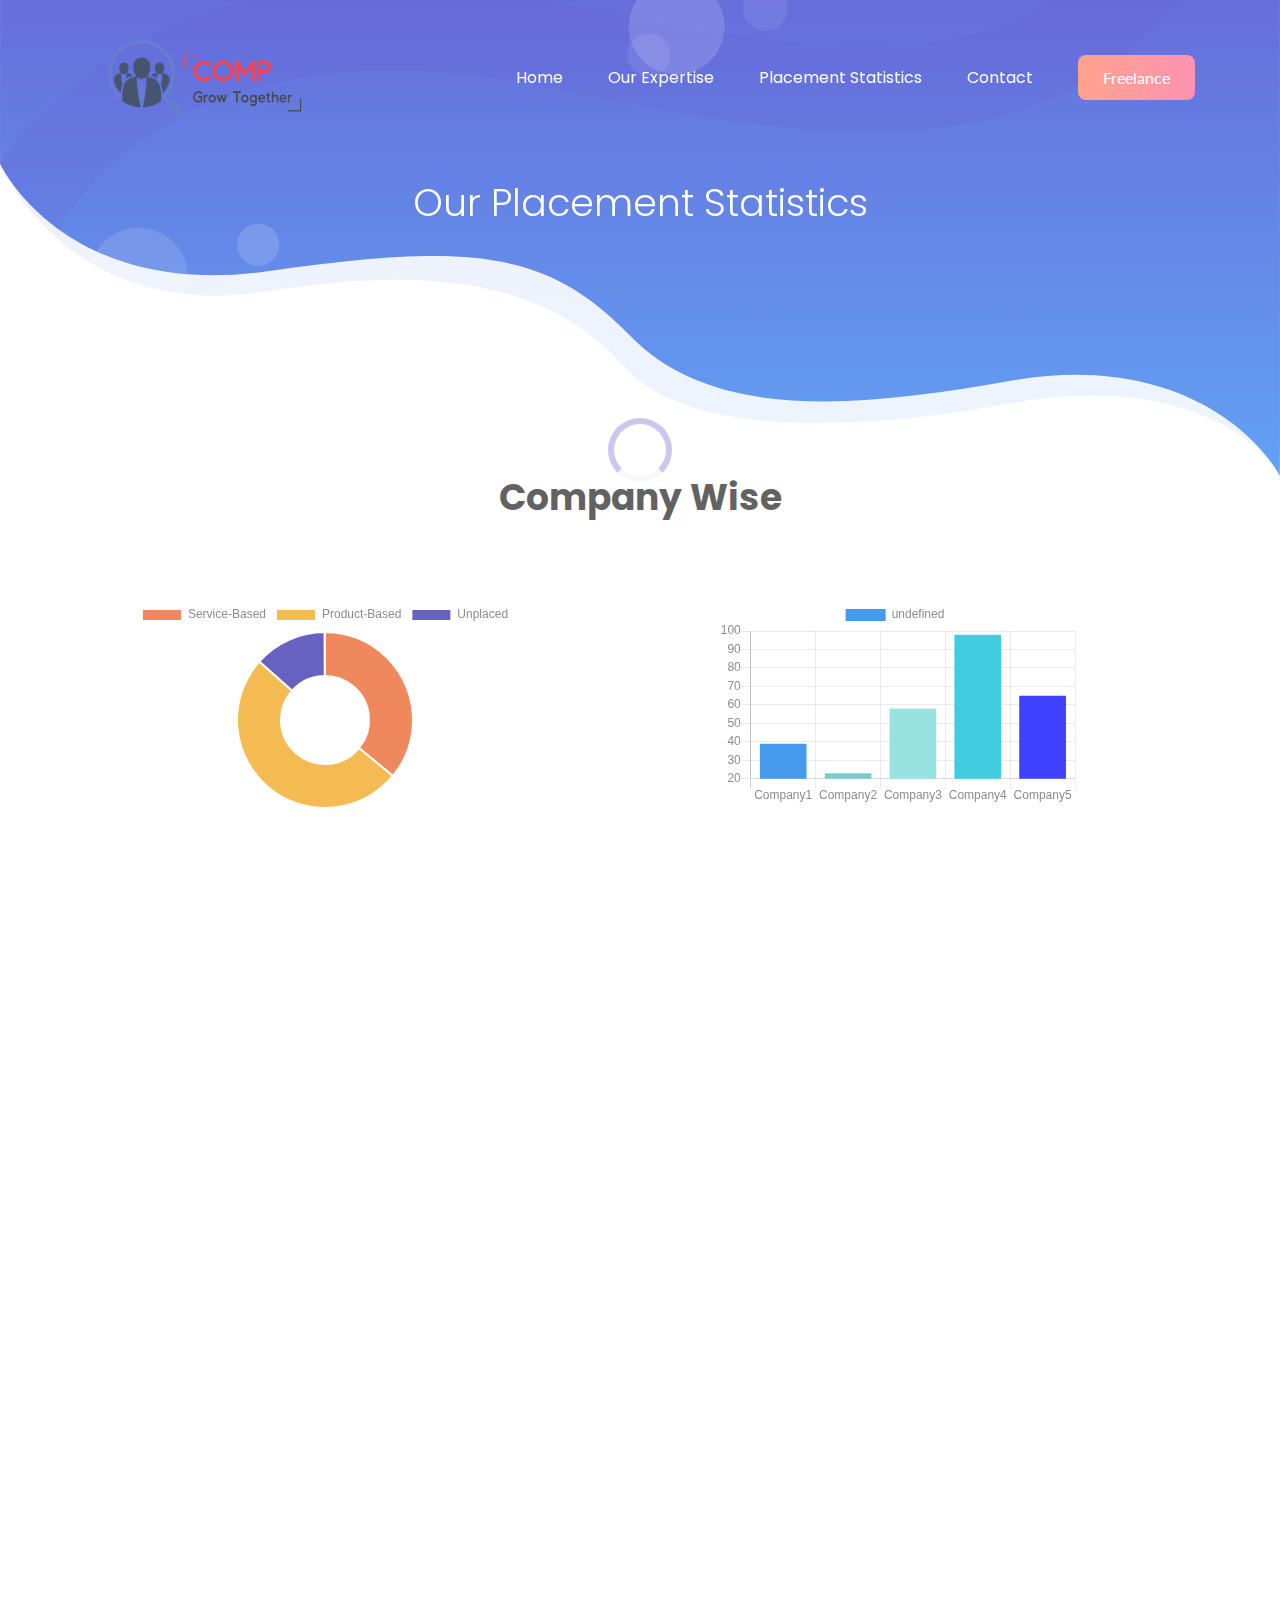
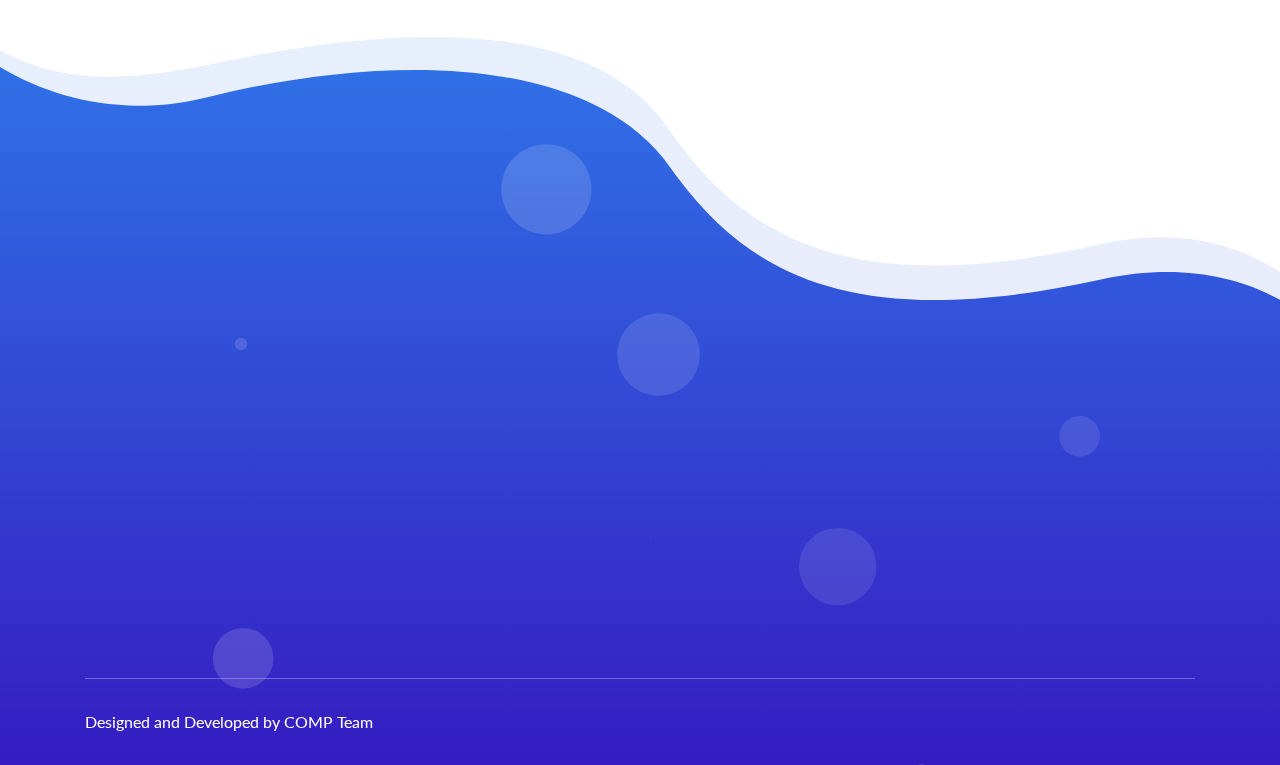
==== placement.html @ 134d097e "Placement Tabs by Deepesh Gupta" ====
<!doctype html>
<html class="no-js" lang="en">

<head>
    <meta charset="utf-8">
    
    <!--====== Title ======-->
    <title>COMP</title>
    
    <meta name="description" content="">
    <meta name="viewport" content="width=device-width, initial-scale=1">

    <!--====== Favicon Icon ======-->
    <link rel="shortcut icon" href="assets/images/favicon.png" type="image/png">
        
    <!--====== Animate CSS ======-->
    <link rel="stylesheet" href="assets/css/animate.css">
        
    <!--====== Magnific Popup CSS ======-->
    <link rel="stylesheet" href="assets/css/magnific-popup.css">
        
    <!--====== Slick CSS ======-->
    <link rel="stylesheet" href="assets/css/slick.css">
        
    <!--====== Line Icons CSS ======-->
    <link rel="stylesheet" href="assets/css/LineIcons.css">
        
    <!--====== Font Awesome CSS ======-->
    <link rel="stylesheet" href="assets/css/font-awesome.min.css">
        
    <!--====== Bootstrap CSS ======-->
    <link rel="stylesheet" href="assets/css/bootstrap.min.css">

    <!--====== Chart CSS ======-->
    <link rel="stylesheet" href="assets/css/chart.min.css">
    
    <!--====== Default CSS ======-->
    <link rel="stylesheet" href="assets/css/default.css">
    
    <!--====== Style CSS ======-->
    <link rel="stylesheet" href="assets/css/style.css">
    
</head>

<body>
    <!--[if IE]>
    <p class="browserupgrade">You are using an <strong>outdated</strong> browser. Please <a href="https://browsehappy.com/">upgrade your browser</a> to improve your experience and security.</p>
  <![endif]-->    
   
   
    <!--====== PRELOADER PART START ======-->

    <div class="preloader">
        <div class="loader">
            <div class="ytp-spinner">
                <div class="ytp-spinner-container">
                    <div class="ytp-spinner-rotator">
                        <div class="ytp-spinner-left">
                            <div class="ytp-spinner-circle"></div>
                        </div>
                        <div class="ytp-spinner-right">
                            <div class="ytp-spinner-circle"></div>
                        </div>
                    </div>
                </div>
            </div>
        </div>
    </div>

    <!--====== PRELOADER PART ENDS ======-->
    
    <!--====== HEADER PART START ======-->
    
    <header class="header-area">
        <div class="navbar-area">
            <div class="container">
                <div class="row">
                    <div class="col-lg-12">
                        <nav class="navbar navbar-expand-lg">
                            <a class="navbar-brand" href="index.html">
                                <img src="assets/images/comp.png" alt="Logo">
                            </a>
                            <button class="navbar-toggler" type="button" data-toggle="collapse" data-target="#navbarSupportedContent" aria-controls="navbarSupportedContent" aria-expanded="false" aria-label="Toggle navigation">
                                <span class="toggler-icon"></span>
                                <span class="toggler-icon"></span>
                                <span class="toggler-icon"></span>
                            </button>

                            <div class="collapse navbar-collapse sub-menu-bar" id="navbarSupportedContent">
                                <ul id="nav" class="navbar-nav ml-auto">
                                    <li class="nav-item active">
                                        <a  href="#home">Home</a>
                                    </li>
				    <li class="nav-item">
                                        <a href="#expertise">Our Expertise</a>
                                    </li>
                                    <li class="nav-item">
                                        <a  href="#placement">Placement Statistics</a>
                                    </li>
                                    <li class="nav-item">
                                        <a href="#contact">Contact</a>
                                    </li>
                                </ul>
                            </div> <!-- navbar collapse -->
                            
                            <div class="navbar-btn d-none d-sm-inline-block">
                                <a class="main-btn" data-scroll-nav="0" href="#freelancing">Freelance</a>
                            </div>
                        </nav> <!-- navbar -->
                    </div>
                </div> <!-- row -->
            </div> <!-- container -->
        </div> <!-- navbar area -->
        
        <div class="header-hero bg_cover" style="background-image: url(assets/images/banner-bg.svg)">
            <div class="container">
                <div class="row justify-content-center">
                    <div class="col-lg-8">
                        <div class="header-hero-content text-center">
                            <h3 class="header-sub-title wow fadeInUp" data-wow-duration="1.3s" data-wow-delay="0.2s" style="margin-bottom: 250px;">Our Placement Statistics</h3>
                        </div> <!-- header hero content -->
                    </div>
                </div> <!-- row -->
                <!-- <div class="row">
                    <div class="col-lg-12">
                        <div class="header-hero-image text-center wow fadeIn" data-wow-duration="1.3s" data-wow-delay="1.4s">
                            <img src="assets/images/hea1.png" alt="hero">
                        </div>  header hero image 
                    </div>
                </div> row -->
            </div> <!-- container -->
            <div id="particles-1" class="particles"></div>
        </div> <!-- header hero -->
    </header>
    
    <!--====== HEADER PART ENDS ======-->
    
    <div id="donut-bar">
        <h2 style="text-align: center;">Company Wise</h2>
        <div class="container">
            <div class="row" style="margin-bottom: 100px">
                <div class="col-lg-6">
                    <div class="about-content mt-50 wow fadeInLeftBig" data-wow-duration="1s" data-wow-delay="0.5s">
                        <canvas id="doughnut"></canvas>
                    </div>
                </div>
                <div class="col-lg-6">
                    <div class="about-content mt-50 wow fadeInRightBig" data-wow-duration="1s" data-wow-delay="0.5s">
                        <canvas id="bar1"></canvas>
                    </div>
                </div>
            </div>  
            <div class="row" style="margin-bottom: 100px">
                <div class="col-lg-6">
                    <div class="about-content mt-50 wow fadeInLeftBig" data-wow-duration="1s" data-wow-delay="0.5s">
                        <canvas id="line"></canvas>
                    </div>
                </div>
                <div class="col-lg-6">
                    <div class="about-content mt-50 wow fadeInRightBig" data-wow-duration="1s" data-wow-delay="0.5s">
                        <div class="section-title">
                            <div class="line"></div>
			                <h3 class="title">Year Wise</h3>
                        </div> <!-- section title -->
                        <p class="text">Lorem ipsum dolor sit amet, consetetur sadipscing elitr, seiam nonumy eirmod tempor invidunt ut labore et dolore magna aliquyam erat, sed diam voluptua. At vero eos et accusam et justo duo dolores et ea rebum. Stet clita kasd gubergren, no sea takimata sanctus est Lorem ipsum dolor sit amet. Lorem ipsum dolor sit amet, consetetur sadipscing.</p>
                    </div> <!-- about content -->
                </div>
            </div> 
            <div class="row" style="margin-bottom: 100px">
                <div class="col-lg-6">
                    <div class="about-content mt-50 wow fadeInLeftBig" data-wow-duration="1s" data-wow-delay="0.5s">
                        <div class="section-title">
                            <div class="line"></div>
			                <h3 class="title">Profile Wise</h3>
                        </div> <!-- section title -->
                        <p class="text">Lorem ipsum dolor sit amet, consetetur sadipscing elitr, seiam nonumy eirmod tempor invidunt ut labore et dolore magna aliquyam erat, sed diam voluptua. At vero eos et accusam et justo duo dolores et ea rebum. Stet clita kasd gubergren, no sea takimata sanctus est Lorem ipsum dolor sit amet. Lorem ipsum dolor sit amet, consetetur sadipscing.</p>
                    </div> <!-- about content -->
                </div>
                <div class="col-lg-6">
                    <div class="about-content mt-50 wow fadeInRightBig" data-wow-duration="1s" data-wow-delay="0.5s">
                        <canvas id="bar2"></canvas>
                    </div>
                </div>
            </div>        
        </div>
    </div>
    
    <!--====== FOOTER PART START ======-->
    
    <footer id="footer" class="footer-area pt-120">
        <div class="container">
            <div class="footer-widget pb-100">   
                <div class="row">
                    <div class="col-lg-4 col-md-6 col-sm-8">
                        <div class="footer-about mt-50 wow fadeIn" data-wow-duration="1s" data-wow-delay="0.2s">
                            <a class="logo" href="#">
                                <img src="assets/images/comp.png" alt="logo">
                            </a>
                            <p class="text">Lorem ipsum dolor sit amet consetetur sadipscing elitr, sederfs diam nonumy eirmod tempor invidunt ut labore et dolore magna aliquyam.</p>
                            <ul class="social">
                                <li><a href="#"><i class="lni-facebook-filled"></i></a></li>
                                <li><a href="#"><i class="lni-twitter-filled"></i></a></li>
                                <li><a href="#"><i class="lni-instagram-filled"></i></a></li>
                                <li><a href="#"><i class="lni-linkedin-original"></i></a></li>
                            </ul>
                        </div> <!-- footer about -->
                    </div>
                    <div class="col-lg-5 col-md-7 col-sm-7">
                        <div class="footer-link d-flex mt-50 justify-content-md-between">
                            <div class="link-wrapper wow fadeIn" data-wow-duration="1s" data-wow-delay="0.4s">
                                <div class="footer-title">
                                    <h4 class="title">Quick Link</h4>
                                </div>
                                <ul class="link">
                                    <li><a href="#">Privacy Policy</a></li>
                                    <li><a href="#">Terms of Service</a></li>
                                </ul>
                            </div> <!-- footer wrapper -->
                            <div class="link-wrapper wow fadeIn" data-wow-duration="1s" data-wow-delay="0.6s">
                                <div class="footer-title">
                                    <h4 class="title">Resources</h4>
                                </div>
                                <ul class="link">
                                    <li><a href="#">Home</a></li>
                                    <li><a href="#">Placement Statistics</a></li>
                                    <li><a href="#">Our Expertise</a></li>
                                    <li><a href="#">Freelancing</a></li>
                                    <li><a href="#">Contact</a></li>
                                </ul>
                            </div> <!-- footer wrapper -->
                        </div> <!-- footer link -->
                    </div>
                    <div class="col-lg-3 col-md-5 col-sm-5">
                        <div class="footer-contact mt-50 wow fadeIn" data-wow-duration="1s" data-wow-delay="0.8s">
                            <div class="footer-title">
                                <h4 class="title">Contact Us</h4>
                            </div>
                            <ul class="contact">
                                <li>+91 XXXXXXXXX</li>
                                <li>comp.india01@gmail.com</li>
                                <li>www.compindia.com</li>
                                <li>Delhi <br> India</li>
                            </ul>
                        </div> <!-- footer contact -->
                    </div>
                </div> <!-- row -->
            </div> <!-- footer widget -->
            <div class="footer-copyright">
                <div class="row">
                    <div class="col-lg-12">
                        <div class="copyright d-sm-flex justify-content-between">
                            <div class="copyright-content">
                                <p class="text">Designed and Developed by COMP Team</p>
                            </div> <!-- copyright content -->
                        </div> <!-- copyright -->
                    </div>
                </div> <!-- row -->
            </div> <!-- footer copyright -->
        </div> <!-- container -->
        <div id="particles-2"></div>
    </footer>
    
    <!--====== FOOTER PART ENDS ======-->
    
    <!--====== BACK TOP TOP PART START ======-->

    <a href="#" class="back-to-top"><i class="lni-chevron-up"></i></a>

    <!--====== BACK TOP TOP PART ENDS ======-->   
    
    <!--====== PART START ======-->
    
<!--
    <section class="">
        <div class="container">
            <div class="row">
                <div class="col-lg-"></div>
            </div>
        </div>
    </section>
-->
    
    <!--====== PART ENDS ======-->




    <!--====== Jquery js ======-->
    <script src="assets/js/vendor/jquery-1.12.4.min.js"></script>
    <script src="assets/js/vendor/modernizr-3.7.1.min.js"></script>
    
    <!--====== Bootstrap js ======-->
    <script src="assets/js/popper.min.js"></script>
    <script src="assets/js/bootstrap.min.js"></script>
    
    <!--====== Plugins js ======-->
    <script src="assets/js/plugins.js"></script>
    
    <!--====== Slick js ======-->
    <script src="assets/js/slick.min.js"></script>
    
    <!--====== Ajax Contact js ======-->
    <script src="assets/js/ajax-contact.js"></script>
    
    <!--====== Counter Up js ======-->
    <script src="assets/js/waypoints.min.js"></script>
    <script src="assets/js/jquery.counterup.min.js"></script>
    
    <!--====== Magnific Popup js ======-->
    <script src="assets/js/jquery.magnific-popup.min.js"></script>
    
    <!--====== Scrolling Nav js ======-->
    <script src="assets/js/jquery.easing.min.js"></script>
    <script src="assets/js/scrolling-nav.js"></script>
    
    <!--====== wow js ======-->
    <script src="assets/js/wow.min.js"></script>
    
    <!--====== Particles js ======-->
    <script src="assets/js/particles.min.js"></script>
    
    <!--====== Main js ======-->
    <script src="assets/js/main.js"></script>

    <!--====== Chart js ======-->
    <script src="assets/js/chart.min.js"></script>
    <script src="assets/js/chart-work.js"></script>
    
</body>

</html>
---- assets/css/chart.min.css ----
@keyframes chartjs-render-animation{from{opacity:.99}to{opacity:1}}.chartjs-render-monitor{animation:chartjs-render-animation 1ms}.chartjs-size-monitor,.chartjs-size-monitor-expand,.chartjs-size-monitor-shrink{position:absolute;direction:ltr;left:0;top:0;right:0;bottom:0;overflow:hidden;pointer-events:none;visibility:hidden;z-index:-1}.chartjs-size-monitor-expand>div{position:absolute;width:1000000px;height:1000000px;left:0;top:0}.chartjs-size-monitor-shrink>div{position:absolute;width:200%;height:200%;left:0;top:0}
---- assets/css/default.css ----
/* Deafult Margin & Padding */
/*-- Margin Top --*/
.mt-5 {
	margin-top: 5px;
}
.mt-10 {
	margin-top: 10px;
}
.mt-15 {
	margin-top: 15px;
}
.mt-20 {
	margin-top: 20px;
}
.mt-25 {
	margin-top: 25px;
}
.mt-30 {
	margin-top: 30px;
}
.mt-35 {
	margin-top: 35px;
}
.mt-40 {
	margin-top: 40px;
}
.mt-45 {
	margin-top: 45px;
}
.mt-50 {
	margin-top: 50px;
}
.mt-55 {
	margin-top: 55px;
}
.mt-60 {
	margin-top: 60px;
}
.mt-65 {
	margin-top: 65px;
}
.mt-70 {
	margin-top: 70px;
}
.mt-75 {
	margin-top: 75px;
}
.mt-80 {
	margin-top: 80px;
}
.mt-85 {
	margin-top: 85px;
}
.mt-90 {
	margin-top: 90px;
}
.mt-95 {
	margin-top: 95px;
}
.mt-100 {
	margin-top: 100px;
}
.mt-105 {
	margin-top: 105px;
}
.mt-110 {
	margin-top: 110px;
}
.mt-115 {
	margin-top: 115px;
}
.mt-120 {
	margin-top: 120px;
}
.mt-125 {
	margin-top: 125px;
}
.mt-130 {
	margin-top: 130px;
}
.mt-135 {
	margin-top: 135px;
}
.mt-140 {
	margin-top: 140px;
}
.mt-145 {
	margin-top: 145px;
}
.mt-150 {
	margin-top: 150px;
}
.mt-155 {
	margin-top: 155px;
}
.mt-160 {
	margin-top: 160px;
}
.mt-165 {
	margin-top: 165px;
}
.mt-170 {
	margin-top: 170px;
}
.mt-175 {
	margin-top: 175px;
}
.mt-180 {
	margin-top: 180px;
}
.mt-185 {
	margin-top: 185px;
}
.mt-190 {
	margin-top: 190px;
}
.mt-195 {
	margin-top: 195px;
}
.mt-200 {
	margin-top: 200px;
}
/*-- Margin Bottom --*/

.mb-5 {
	margin-bottom: 5px;
}
.mb-10 {
	margin-bottom: 10px;
}
.mb-15 {
	margin-bottom: 15px;
}
.mb-20 {
	margin-bottom: 20px;
}
.mb-25 {
	margin-bottom: 25px;
}
.mb-30 {
	margin-bottom: 30px;
}
.mb-35 {
	margin-bottom: 35px;
}
.mb-40 {
	margin-bottom: 40px;
}
.mb-45 {
	margin-bottom: 45px;
}
.mb-50 {
	margin-bottom: 50px;
}
.mb-55 {
	margin-bottom: 55px;
}
.mb-60 {
	margin-bottom: 60px;
}
.mb-65 {
	margin-bottom: 65px;
}
.mb-70 {
	margin-bottom: 70px;
}
.mb-75 {
	margin-bottom: 75px;
}
.mb-80 {
	margin-bottom: 80px;
}
.mb-85 {
	margin-bottom: 85px;
}
.mb-90 {
	margin-bottom: 90px;
}
.mb-95 {
	margin-bottom: 95px;
}
.mb-100 {
	margin-bottom: 100px;
}
.mb-105 {
	margin-bottom: 105px;
}
.mb-110 {
	margin-bottom: 110px;
}
.mb-115 {
	margin-bottom: 115px;
}
.mb-120 {
	margin-bottom: 120px;
}
.mb-125 {
	margin-bottom: 125px;
}
.mb-130 {
	margin-bottom: 130px;
}
.mb-135 {
	margin-bottom: 135px;
}
.mb-140 {
	margin-bottom: 140px;
}
.mb-145 {
	margin-bottom: 145px;
}
.mb-150 {
	margin-bottom: 150px;
}
.mb-155 {
	margin-bottom: 155px;
}
.mb-160 {
	margin-bottom: 160px;
}
.mb-165 {
	margin-bottom: 165px;
}
.mb-170 {
	margin-bottom: 170px;
}
.mb-175 {
	margin-bottom: 175px;
}
.mb-180 {
	margin-bottom: 180px;
}
.mb-185 {
	margin-bottom: 185px;
}
.mb-190 {
	margin-bottom: 190px;
}
.mb-195 {
	margin-bottom: 195px;
}
.mb-200 {
	margin-bottom: 200px;
}
/*-- margin left --*/
.ml-5 {
	margin-left: 5px;
}
.ml-10 {
	margin-left: 10px;
}
.ml-15 {
	margin-left: 15px;
}
.ml-20 {
	margin-left: 20px;
}
.ml-25 {
	margin-left: 25px;
}
.ml-30 {
	margin-left: 30px;
}
.ml-35 {
	margin-left: 35px;
}
.ml-40 {
	margin-left: 40px;
}
.ml-45 {
	margin-left: 45px;
}
.ml-50 {
	margin-left: 50px;
}
.ml-55 {
	margin-left: 55px;
}
.ml-60 {
	margin-left: 60px;
}
.ml-65 {
	margin-left: 65px;
}
.ml-70 {
	margin-left: 70px;
}
.ml-75 {
	margin-left: 75px;
}
.ml-80 {
	margin-left: 80px;
}
.ml-85 {
	margin-left: 85px;
}
.ml-90 {
	margin-left: 90px;
}
.ml-95 {
	margin-left: 95px;
}
.ml-100 {
	margin-left: 100px;
}
.ml-105 {
	margin-left: 105px;
}
.ml-110 {
	margin-left: 110px;
}
.ml-115 {
	margin-left: 115px;
}
.ml-120 {
	margin-left: 120px;
}
.ml-125 {
	margin-left: 125px;
}
.ml-130 {
	margin-left: 130px;
}
.ml-135 {
	margin-left: 135px;
}
.ml-140 {
	margin-left: 140px;
}
.ml-145 {
	margin-left: 145px;
}
.ml-150 {
	margin-left: 150px;
}
.ml-155 {
	margin-left: 155px;
}
.ml-160 {
	margin-left: 160px;
}
.ml-165 {
	margin-left: 165px;
}
.ml-170 {
	margin-left: 170px;
}
.ml-175 {
	margin-left: 175px;
}
.ml-180 {
	margin-left: 180px;
}
.ml-185 {
	margin-left: 185px;
}
.ml-190 {
	margin-left: 190px;
}
.ml-195 {
	margin-left: 195px;
}
.ml-200 {
	margin-left: 200px;
}
/*-- margin right --*/
.mr-5 {
	margin-right: 5px;
}
.mr-10 {
	margin-right: 10px;
}
.mr-15 {
	margin-right: 15px;
}
.mr-20 {
	margin-right: 20px;
}
.mr-25 {
	margin-right: 25px;
}
.mr-30 {
	margin-right: 30px;
}
.mr-35 {
	margin-right: 35px;
}
.mr-40 {
	margin-right: 40px;
}
.mr-45 {
	margin-right: 45px;
}
.mr-50 {
	margin-right: 50px;
}
.mr-55 {
	margin-right: 55px;
}
.mr-60 {
	margin-right: 60px;
}
.mr-65 {
	margin-right: 65px;
}
.mr-70 {
	margin-right: 70px;
}
.mr-75 {
	margin-right: 75px;
}
.mr-80 {
	margin-right: 80px;
}
.mr-85 {
	margin-right: 85px;
}
.mr-90 {
	margin-right: 90px;
}
.mr-95 {
	margin-right: 95px;
}
.mr-100 {
	margin-right: 100px;
}
.mr-105 {
	margin-right: 105px;
}
.mr-110 {
	margin-right: 110px;
}
.mr-115 {
	margin-right: 115px;
}
.mr-120 {
	margin-right: 120px;
}
.mr-125 {
	margin-right: 125px;
}
.mr-130 {
	margin-right: 130px;
}
.mr-135 {
	margin-right: 135px;
}
.mr-140 {
	margin-right: 140px;
}
.mr-145 {
	margin-right: 145px;
}
.mr-150 {
	margin-right: 150px;
}
.mr-155 {
	margin-right: 155px;
}
.mr-160 {
	margin-right: 160px;
}
.mr-165 {
	margin-right: 165px;
}
.mr-170 {
	margin-right: 170px;
}
.mr-175 {
	margin-right: 175px;
}
.mr-180 {
	margin-right: 180px;
}
.mr-185 {
	margin-right: 185px;
}
.mr-190 {
	margin-right: 190px;
}
.mr-195 {
	margin-right: 195px;
}
.mr-200 {
	margin-right: 200px;
}


/*-- Padding Top --*/

.pt-5 {
	padding-top: 5px;
}
.pt-10 {
	padding-top: 10px;
}
.pt-15 {
	padding-top: 15px;
}
.pt-20 {
	padding-top: 20px;
}
.pt-25 {
	padding-top: 25px;
}
.pt-30 {
	padding-top: 30px;
}
.pt-35 {
	padding-top: 35px;
}
.pt-40 {
	padding-top: 40px;
}
.pt-45 {
	padding-top: 45px;
}
.pt-50 {
	padding-top: 50px;
}
.pt-55 {
	padding-top: 55px;
}
.pt-60 {
	padding-top: 60px;
}
.pt-65 {
	padding-top: 65px;
}
.pt-70 {
	padding-top: 70px;
}
.pt-75 {
	padding-top: 75px;
}
.pt-80 {
	padding-top: 80px;
}
.pt-85 {
	padding-top: 85px;
}
.pt-90 {
	padding-top: 90px;
}
.pt-95 {
	padding-top: 95px;
}
.pt-100 {
	padding-top: 100px;
}
.pt-105 {
	padding-top: 105px;
}
.pt-110 {
	padding-top: 110px;
}
.pt-115 {
	padding-top: 115px;
}
.pt-120 {
	padding-top: 120px;
}
.pt-125 {
	padding-top: 125px;
}
.pt-130 {
	padding-top: 130px;
}
.pt-135 {
	padding-top: 135px;
}
.pt-140 {
	padding-top: 140px;
}
.pt-145 {
	padding-top: 145px;
}
.pt-150 {
	padding-top: 150px;
}
.pt-155 {
	padding-top: 155px;
}
.pt-160 {
	padding-top: 160px;
}
.pt-165 {
	padding-top: 165px;
}
.pt-170 {
	padding-top: 170px;
}
.pt-175 {
	padding-top: 175px;
}
.pt-180 {
	padding-top: 180px;
}
.pt-185 {
	padding-top: 185px;
}
.pt-190 {
	padding-top: 190px;
}
.pt-195 {
	padding-top: 195px;
}
.pt-200 {
	padding-top: 200px;
}
/*-- Padding Bottom --*/

.pb-5 {
	padding-bottom: 5px;
}
.pb-10 {
	padding-bottom: 10px;
}
.pb-15 {
	padding-bottom: 15px;
}
.pb-20 {
	padding-bottom: 20px;
}
.pb-25 {
	padding-bottom: 25px;
}
.pb-30 {
	padding-bottom: 30px;
}
.pb-35 {
	padding-bottom: 35px;
}
.pb-40 {
	padding-bottom: 40px;
}
.pb-45 {
	padding-bottom: 45px;
}
.pb-50 {
	padding-bottom: 50px;
}
.pb-55 {
	padding-bottom: 55px;
}
.pb-60 {
	padding-bottom: 60px;
}
.pb-65 {
	padding-bottom: 65px;
}
.pb-70 {
	padding-bottom: 70px;
}
.pb-75 {
	padding-bottom: 75px;
}
.pb-80 {
	padding-bottom: 80px;
}
.pb-85 {
	padding-bottom: 85px;
}
.pb-90 {
	padding-bottom: 90px;
}
.pb-95 {
	padding-bottom: 95px;
}
.pb-100 {
	padding-bottom: 100px;
}
.pb-105 {
	padding-bottom: 105px;
}
.pb-110 {
	padding-bottom: 110px;
}
.pb-115 {
	padding-bottom: 115px;
}
.pb-120 {
	padding-bottom: 120px;
}
.pb-125 {
	padding-bottom: 125px;
}
.pb-130 {
	padding-bottom: 130px;
}
.pb-135 {
	padding-bottom: 135px;
}
.pb-140 {
	padding-bottom: 140px;
}
.pb-145 {
	padding-bottom: 145px;
}
.pb-150 {
	padding-bottom: 150px;
}
.pb-155 {
	padding-bottom: 155px;
}
.pb-160 {
	padding-bottom: 160px;
}
.pb-165 {
	padding-bottom: 165px;
}
.pb-170 {
	padding-bottom: 170px;
}
.pb-175 {
	padding-bottom: 175px;
}
.pb-180 {
	padding-bottom: 180px;
}
.pb-185 {
	padding-bottom: 185px;
}
.pb-190 {
	padding-bottom: 190px;
}
.pb-195 {
	padding-bottom: 195px;
}
.pb-200 {
	padding-bottom: 200px;
}

/*-- Padding left --*/

.pl-0 {
	padding-left: 0px;
}
.pl-5 {
	padding-left: 5px;
}
.pl-10 {
	padding-left: 10px;
}
.pl-15 {
	padding-left: 15px;
}
.pl-20 {
	padding-left: 20px;
}
.pl-25 {
	padding-left: 25px;
}
.pl-30 {
	padding-left: 30px;
}
.pl-35 {
	padding-left: 35px;
}
.pl-40 {
	padding-left: 40px;
}
.pl-45 {
	padding-left: 45px;
}
.pl-50 {
	padding-left: 50px;
}
.pl-55 {
	padding-left: 55px;
}
.pl-60 {
	padding-left: 60px;
}
.pl-65 {
	padding-left: 65px;
}
.pl-70 {
	padding-left: 70px;
}
.pl-75 {
	padding-left: 75px;
}
.pl-80 {
	padding-left: 80px;
}
.pl-85 {
	padding-left: 85px;
}
.pl-90 {
	padding-left: 90px;
}
.pl-100 {
	padding-left: 100px;
}
.pl-105 {
	padding-left: 105px;
}
.pl-110 {
	padding-left: 110px;
}
.pl-115 {
	padding-left: 115px;
}
.pl-120 {
	padding-left: 120px;
}
.pl-125 {
	padding-left: 125px;
}
/*-- Padding right --*/

.pr-0 {
	padding-right: 0px;
}
.pr-5 {
	padding-right: 5px;
}
.pr-10 {
	padding-right: 10px;
}
.pr-15 {
	padding-right: 15px;
}
.pr-20 {
	padding-right: 20px;
}
.pr-25 {
	padding-right: 25px;
}
.pr-30 {
	padding-right: 30px;
}
.pr-35 {
	padding-right: 35px;
}
.pr-40 {
	padding-right: 40px;
}
.pr-45 {
	padding-right: 45px;
}
.pr-50 {
	padding-right: 50px;
}
.pr-55 {
	padding-right: 55px;
}
.pr-60 {
	padding-right: 60px;
}
.pr-65 {
	padding-right: 65px;
}
.pr-70 {
	padding-right: 70px;
}
.pr-75 {
	padding-right: 75px;
}
.pr-80 {
	padding-right: 80px;
}
.pr-85 {
	padding-right: 85px;
}
.pr-90 {
	padding-right: 90px;
}
.pr-95 {
	padding-right: 95px;
}
.pr-100 {
	padding-right: 100px;
}
.pr-105 {
	padding-right: 105px;
}
/* Background Color */

.gray-bg {
	background: #f6f6f6;
}
.white-bg {
	background: #fff;
}
.black-bg {
	background: #222;
}
/* Color */

.white {
	color: #fff;
}
.black {
	color: #222;
}
/* black overlay */

[data-overlay] {
	position: relative;
}
[data-overlay]::before {
	background: #000 none repeat scroll 0 0;
	content: "";
	height: 100%;
	left: 0;
	position: absolute;
	top: 0;
	width: 100%;
	z-index: 1;
}
[data-overlay="3"]::before {
	opacity: 0.3;
}
[data-overlay="4"]::before {
	opacity: 0.4;
}
[data-overlay="5"]::before {
	opacity: 0.5;
}
[data-overlay="6"]::before {
	opacity: 0.6;
}
[data-overlay="7"]::before {
	opacity: 0.7;
}
[data-overlay="8"]::before {
	opacity: 0.8;
}
[data-overlay="9"]::before {
	opacity: 0.9;
}
---- assets/css/style.css ----
/*===========================
     01.COMMON css 
===========================*/
@import url("https://fonts.googleapis.com/css?family=Poppins:400,700|Lato:300,400,700&display=swap");
body {
  font-family: "Lato", sans-serif;
  font-weight: normal;
  font-style: normal;
  color: #658787;
  overflow-x: hidden; }

* {
  margin: 0;
  padding: 0;
  -webkit-box-sizing: border-box;
  -moz-box-sizing: border-box;
  box-sizing: border-box; }

img {
  max-width: 100%; }

a:focus,
input:focus,
textarea:focus,
button:focus {
  text-decoration: none;
  outline: none; }

a:focus,
a:hover {
  text-decoration: none; }

i,
span,
a {
  display: inline-block; }

audio,
canvas,
iframe,
img,
svg,
video {
  vertical-align: middle; }

h1,
h2,
h3,
h4,
h5,
h6 {
  font-family: "Poppins", sans-serif;
  font-weight: 700;
  color: #2E2E2E;
  margin: 0px; }

h1 {
  font-size: 48px; }

h2 {
  font-size: 36px; }

h3 {
  font-size: 28px; }

h4 {
  font-size: 22px; }

h5 {
  font-size: 18px; }

h6 {
  font-size: 16px; }

ul, ol {
  margin: 0px;
  padding: 0px;
  list-style-type: none; }

p {
  font-size: 16px;
  font-weight: 400;
  line-height: 26px;
  color: #6A6972;
  margin: 0px; }

.bg_cover {
  background-position: center center;
  background-size: cover;
  background-repeat: no-repeat;
  width: 100%;
  height: 100%; }

/*===== All Slick Slide Outline Style =====*/
.slick-slide {
  outline: 0; }

/*===== All Button Style =====*/
.main-btn {
  display: inline-block;
  font-weight: 500;
  text-align: center;
  white-space: nowrap;
  vertical-align: middle;
  -webkit-user-select: none;
  -moz-user-select: none;
  -ms-user-select: none;
  user-select: none;
  padding: 0 25px;
  font-size: 16px;
  line-height: 48px;
  border-radius: 8px;
  border: 0;
  color: #fff;
  cursor: pointer;
  z-index: 5;
  -webkit-transition: all 0.4s ease-out 0s;
  -moz-transition: all 0.4s ease-out 0s;
  -ms-transition: all 0.4s ease-out 0s;
  -o-transition: all 0.4s ease-out 0s;
  transition: all 0.4s ease-out 0s;
  background: -webkit-linear-gradient(left, #33c8c1 0%, #119bd2 50%, #33c8c1 100%);
  background: -o-linear-gradient(left, #33c8c1 0%, #119bd2 50%, #33c8c1 100%);
  background: linear-gradient(to right, #33c8c1 0%, #119bd2 50%, #33c8c1 100%);
  background-size: 200%; }
  .main-btn:hover {
    color: #fff;
    background-position: right center; }

/*===== All SECTION TITLE Style =====*/
.section-title .line {
  background: -webkit-linear-gradient(#fe8464 0%, #fe6e9a 100%);
  background: -o-linear-gradient(#fe8464 0%, #fe6e9a 100%);
  background: linear-gradient(#fe8464 0%, #fe6e9a 100%);
  width: 150px;
  height: 5px;
  margin-bottom: 10px !important; }

.section-title .title {
  font-size: 38px;
  font-weight: 700;
  line-height: 42px; }
  @media (max-width: 767px) {
    .section-title .title {
      font-size: 20px; } }
  @media only screen and (min-width: 576px) and (max-width: 767px) {
    .section-title .title {
      font-size: 30px; } }
  .section-title .title span {
    font-weight: 400;
    display: contents; }

/*===== All Section Title Style =====*/
.section-title .sub-title {
  font-size: 18px;
  font-weight: 400;
  color: #361CC1;
  text-transform: uppercase; }
  @media (max-width: 767px) {
    .section-title .sub-title {
      font-size: 16px; } }

.section-title .title {
  font-size: 32px;
  padding-top: 10px; }
  @media only screen and (min-width: 992px) and (max-width: 1199px) {
    .section-title .title {
      font-size: 30px; } }
  @media (max-width: 767px) {
    .section-title .title {
      font-size: 24px; } }
  .section-title .title span {
    font-weight: 400;
    display: contents; }

/*===== All Slick Slide Outline Style =====*/
.slick-slide {
  outline: 0; }

/*===== All Preloader Style =====*/
.preloader {
  /* Body Overlay */
  position: fixed;
  top: 0;
  left: 0;
  display: table;
  height: 100%;
  width: 100%;
  /* Change Background Color */
  background: #fff;
  z-index: 99999; }
  .preloader .loader {
    display: table-cell;
    vertical-align: middle;
    text-align: center; }
    .preloader .loader .ytp-spinner {
      position: absolute;
      left: 50%;
      top: 50%;
      width: 64px;
      margin-left: -32px;
      z-index: 18;
      pointer-events: none; }
      .preloader .loader .ytp-spinner .ytp-spinner-container {
        pointer-events: none;
        position: absolute;
        width: 100%;
        padding-bottom: 100%;
        top: 50%;
        left: 50%;
        margin-top: -50%;
        margin-left: -50%;
        -webkit-animation: ytp-spinner-linspin 1568.23529647ms linear infinite;
        -moz-animation: ytp-spinner-linspin 1568.23529647ms linear infinite;
        -o-animation: ytp-spinner-linspin 1568.23529647ms linear infinite;
        animation: ytp-spinner-linspin 1568.23529647ms linear infinite; }
        .preloader .loader .ytp-spinner .ytp-spinner-container .ytp-spinner-rotator {
          position: absolute;
          width: 100%;
          height: 100%;
          -webkit-animation: ytp-spinner-easespin 5332ms cubic-bezier(0.4, 0, 0.2, 1) infinite both;
          -moz-animation: ytp-spinner-easespin 5332ms cubic-bezier(0.4, 0, 0.2, 1) infinite both;
          -o-animation: ytp-spinner-easespin 5332ms cubic-bezier(0.4, 0, 0.2, 1) infinite both;
          animation: ytp-spinner-easespin 5332ms cubic-bezier(0.4, 0, 0.2, 1) infinite both; }
          .preloader .loader .ytp-spinner .ytp-spinner-container .ytp-spinner-rotator .ytp-spinner-left {
            position: absolute;
            top: 0;
            left: 0;
            bottom: 0;
            overflow: hidden;
            right: 50%; }
          .preloader .loader .ytp-spinner .ytp-spinner-container .ytp-spinner-rotator .ytp-spinner-right {
            position: absolute;
            top: 0;
            right: 0;
            bottom: 0;
            overflow: hidden;
            left: 50%; }
    .preloader .loader .ytp-spinner-circle {
      box-sizing: border-box;
      position: absolute;
      width: 200%;
      height: 100%;
      border-style: solid;
      /* Spinner Color */
      border-color: #361CC1 #361CC1 #E1E1E1;
      border-radius: 50%;
      border-width: 6px; }
    .preloader .loader .ytp-spinner-left .ytp-spinner-circle {
      left: 0;
      right: -100%;
      border-right-color: #E1E1E1;
      -webkit-animation: ytp-spinner-left-spin 1333ms cubic-bezier(0.4, 0, 0.2, 1) infinite both;
      -moz-animation: ytp-spinner-left-spin 1333ms cubic-bezier(0.4, 0, 0.2, 1) infinite both;
      -o-animation: ytp-spinner-left-spin 1333ms cubic-bezier(0.4, 0, 0.2, 1) infinite both;
      animation: ytp-spinner-left-spin 1333ms cubic-bezier(0.4, 0, 0.2, 1) infinite both; }
    .preloader .loader .ytp-spinner-right .ytp-spinner-circle {
      left: -100%;
      right: 0;
      border-left-color: #E1E1E1;
      -webkit-animation: ytp-right-spin 1333ms cubic-bezier(0.4, 0, 0.2, 1) infinite both;
      -moz-animation: ytp-right-spin 1333ms cubic-bezier(0.4, 0, 0.2, 1) infinite both;
      -o-animation: ytp-right-spin 1333ms cubic-bezier(0.4, 0, 0.2, 1) infinite both;
      animation: ytp-right-spin 1333ms cubic-bezier(0.4, 0, 0.2, 1) infinite both; }

/* Preloader Animations */
@-webkit-keyframes ytp-spinner-linspin {
  to {
    -webkit-transform: rotate(360deg);
    -moz-transform: rotate(360deg);
    -ms-transform: rotate(360deg);
    -o-transform: rotate(360deg);
    transform: rotate(360deg); } }

@keyframes ytp-spinner-linspin {
  to {
    -webkit-transform: rotate(360deg);
    -moz-transform: rotate(360deg);
    -ms-transform: rotate(360deg);
    -o-transform: rotate(360deg);
    transform: rotate(360deg); } }

@-webkit-keyframes ytp-spinner-easespin {
  12.5% {
    -webkit-transform: rotate(135deg);
    -moz-transform: rotate(135deg);
    -ms-transform: rotate(135deg);
    -o-transform: rotate(135deg);
    transform: rotate(135deg); }
  25% {
    -webkit-transform: rotate(270deg);
    -moz-transform: rotate(270deg);
    -ms-transform: rotate(270deg);
    -o-transform: rotate(270deg);
    transform: rotate(270deg); }
  37.5% {
    -webkit-transform: rotate(405deg);
    -moz-transform: rotate(405deg);
    -ms-transform: rotate(405deg);
    -o-transform: rotate(405deg);
    transform: rotate(405deg); }
  50% {
    -webkit-transform: rotate(540deg);
    -moz-transform: rotate(540deg);
    -ms-transform: rotate(540deg);
    -o-transform: rotate(540deg);
    transform: rotate(540deg); }
  62.5% {
    -webkit-transform: rotate(675deg);
    -moz-transform: rotate(675deg);
    -ms-transform: rotate(675deg);
    -o-transform: rotate(675deg);
    transform: rotate(675deg); }
  75% {
    -webkit-transform: rotate(810deg);
    -moz-transform: rotate(810deg);
    -ms-transform: rotate(810deg);
    -o-transform: rotate(810deg);
    transform: rotate(810deg); }
  87.5% {
    -webkit-transform: rotate(945deg);
    -moz-transform: rotate(945deg);
    -ms-transform: rotate(945deg);
    -o-transform: rotate(945deg);
    transform: rotate(945deg); }
  to {
    -webkit-transform: rotate(1080deg);
    -moz-transform: rotate(1080deg);
    -ms-transform: rotate(1080deg);
    -o-transform: rotate(1080deg);
    transform: rotate(1080deg); } }

@keyframes ytp-spinner-easespin {
  12.5% {
    -webkit-transform: rotate(135deg);
    -moz-transform: rotate(135deg);
    -ms-transform: rotate(135deg);
    -o-transform: rotate(135deg);
    transform: rotate(135deg); }
  25% {
    -webkit-transform: rotate(270deg);
    -moz-transform: rotate(270deg);
    -ms-transform: rotate(270deg);
    -o-transform: rotate(270deg);
    transform: rotate(270deg); }
  37.5% {
    -webkit-transform: rotate(405deg);
    -moz-transform: rotate(405deg);
    -ms-transform: rotate(405deg);
    -o-transform: rotate(405deg);
    transform: rotate(405deg); }
  50% {
    -webkit-transform: rotate(540deg);
    -moz-transform: rotate(540deg);
    -ms-transform: rotate(540deg);
    -o-transform: rotate(540deg);
    transform: rotate(540deg); }
  62.5% {
    -webkit-transform: rotate(675deg);
    -moz-transform: rotate(675deg);
    -ms-transform: rotate(675deg);
    -o-transform: rotate(675deg);
    transform: rotate(675deg); }
  75% {
    -webkit-transform: rotate(810deg);
    -moz-transform: rotate(810deg);
    -ms-transform: rotate(810deg);
    -o-transform: rotate(810deg);
    transform: rotate(810deg); }
  87.5% {
    -webkit-transform: rotate(945deg);
    -moz-transform: rotate(945deg);
    -ms-transform: rotate(945deg);
    -o-transform: rotate(945deg);
    transform: rotate(945deg); }
  to {
    -webkit-transform: rotate(1080deg);
    -moz-transform: rotate(1080deg);
    -ms-transform: rotate(1080deg);
    -o-transform: rotate(1080deg);
    transform: rotate(1080deg); } }

@-webkit-keyframes ytp-spinner-left-spin {
  0% {
    -webkit-transform: rotate(130deg);
    -moz-transform: rotate(130deg);
    -ms-transform: rotate(130deg);
    -o-transform: rotate(130deg);
    transform: rotate(130deg); }
  50% {
    -webkit-transform: rotate(-5deg);
    -moz-transform: rotate(-5deg);
    -ms-transform: rotate(-5deg);
    -o-transform: rotate(-5deg);
    transform: rotate(-5deg); }
  to {
    -webkit-transform: rotate(130deg);
    -moz-transform: rotate(130deg);
    -ms-transform: rotate(130deg);
    -o-transform: rotate(130deg);
    transform: rotate(130deg); } }

@keyframes ytp-spinner-left-spin {
  0% {
    -webkit-transform: rotate(130deg);
    -moz-transform: rotate(130deg);
    -ms-transform: rotate(130deg);
    -o-transform: rotate(130deg);
    transform: rotate(130deg); }
  50% {
    -webkit-transform: rotate(-5deg);
    -moz-transform: rotate(-5deg);
    -ms-transform: rotate(-5deg);
    -o-transform: rotate(-5deg);
    transform: rotate(-5deg); }
  to {
    -webkit-transform: rotate(130deg);
    -moz-transform: rotate(130deg);
    -ms-transform: rotate(130deg);
    -o-transform: rotate(130deg);
    transform: rotate(130deg); } }

@-webkit-keyframes ytp-right-spin {
  0% {
    -webkit-transform: rotate(-130deg);
    -moz-transform: rotate(-130deg);
    -ms-transform: rotate(-130deg);
    -o-transform: rotate(-130deg);
    transform: rotate(-130deg); }
  50% {
    -webkit-transform: rotate(5deg);
    -moz-transform: rotate(5deg);
    -ms-transform: rotate(5deg);
    -o-transform: rotate(5deg);
    transform: rotate(5deg); }
  to {
    -webkit-transform: rotate(-130deg);
    -moz-transform: rotate(-130deg);
    -ms-transform: rotate(-130deg);
    -o-transform: rotate(-130deg);
    transform: rotate(-130deg); } }

@keyframes ytp-right-spin {
  0% {
    -webkit-transform: rotate(-130deg);
    -moz-transform: rotate(-130deg);
    -ms-transform: rotate(-130deg);
    -o-transform: rotate(-130deg);
    transform: rotate(-130deg); }
  50% {
    -webkit-transform: rotate(5deg);
    -moz-transform: rotate(5deg);
    -ms-transform: rotate(5deg);
    -o-transform: rotate(5deg);
    transform: rotate(5deg); }
  to {
    -webkit-transform: rotate(-130deg);
    -moz-transform: rotate(-130deg);
    -ms-transform: rotate(-130deg);
    -o-transform: rotate(-130deg);
    transform: rotate(-130deg); } }

/*===========================
      02.HEADER css 
===========================*/
/*===== NAVBAR =====*/
.navbar-area {
  position: absolute;
  top: 0;
  left: 0;
  width: 100%;
  z-index: 99;
  -webkit-transition: all 0.3s ease-out 0s;
  -moz-transition: all 0.3s ease-out 0s;
  -ms-transition: all 0.3s ease-out 0s;
  -o-transition: all 0.3s ease-out 0s;
  transition: all 0.3s ease-out 0s; }

.sticky {
  position: fixed;
  z-index: 99;
  background-color: #fff;
  -webkit-box-shadow: 0px 20px 50px 0px rgba(0, 0, 0, 0.05);
  -moz-box-shadow: 0px 20px 50px 0px rgba(0, 0, 0, 0.05);
  box-shadow: 0px 20px 50px 0px rgba(0, 0, 0, 0.05);
  -webkit-transition: all 0.3s ease-out 0s;
  -moz-transition: all 0.3s ease-out 0s;
  -ms-transition: all 0.3s ease-out 0s;
  -o-transition: all 0.3s ease-out 0s;
  transition: all 0.3s ease-out 0s; }
  .sticky .navbar {
    padding: 10px 0; }

.navbar {
  padding: 25px 0;
  border-radius: 5px;
  position: relative;
  -webkit-transition: all 0.3s ease-out 0s;
  -moz-transition: all 0.3s ease-out 0s;
  -ms-transition: all 0.3s ease-out 0s;
  -o-transition: all 0.3s ease-out 0s;
  transition: all 0.3s ease-out 0s; }

.navbar-brand {
  padding: 0; }

.navbar-toggler {
  padding: 0; }
  .navbar-toggler .toggler-icon {
    width: 30px;
    height: 2px;
    background-color: #fff;
    display: block;
    margin: 5px 0;
    position: relative;
    -webkit-transition: all 0.3s ease-out 0s;
    -moz-transition: all 0.3s ease-out 0s;
    -ms-transition: all 0.3s ease-out 0s;
    -o-transition: all 0.3s ease-out 0s;
    transition: all 0.3s ease-out 0s; }
  .navbar-toggler.active .toggler-icon:nth-of-type(1) {
    -webkit-transform: rotate(45deg);
    -moz-transform: rotate(45deg);
    -ms-transform: rotate(45deg);
    -o-transform: rotate(45deg);
    transform: rotate(45deg);
    top: 7px; }
  .navbar-toggler.active .toggler-icon:nth-of-type(2) {
    opacity: 0; }
  .navbar-toggler.active .toggler-icon:nth-of-type(3) {
    -webkit-transform: rotate(135deg);
    -moz-transform: rotate(135deg);
    -ms-transform: rotate(135deg);
    -o-transform: rotate(135deg);
    transform: rotate(135deg);
    top: -7px; }

@media only screen and (min-width: 768px) and (max-width: 991px) {
  .navbar-collapse {
    position: absolute;
    top: 100%;
    left: 0;
    width: 100%;
    background-color: #fff;
    z-index: 9;
    -webkit-box-shadow: 0px 15px 20px 0px rgba(0, 0, 0, 0.1);
    -moz-box-shadow: 0px 15px 20px 0px rgba(0, 0, 0, 0.1);
    box-shadow: 0px 15px 20px 0px rgba(0, 0, 0, 0.1);
    padding: 5px 12px; } }

@media (max-width: 767px) {
  .navbar-collapse {
    position: absolute;
    top: 100%;
    left: 0;
    width: 100%;
    background-color: #fff;
    z-index: 9;
    -webkit-box-shadow: 0px 15px 20px 0px rgba(0, 0, 0, 0.1);
    -moz-box-shadow: 0px 15px 20px 0px rgba(0, 0, 0, 0.1);
    box-shadow: 0px 15px 20px 0px rgba(0, 0, 0, 0.1);
    padding: 5px 12px; } }

.navbar-nav .nav-item {
  margin-right: 45px;
  position: relative; }
  @media only screen and (min-width: 992px) and (max-width: 1199px) {
    .navbar-nav .nav-item {
      margin-right: 30px; } }
  @media only screen and (min-width: 768px) and (max-width: 991px) {
    .navbar-nav .nav-item {
      margin: 0; } }
  @media (max-width: 767px) {
    .navbar-nav .nav-item {
      margin: 0; } }
  .navbar-nav .nav-item a {
    font-size: 16px;
    font-weight: 400;
    color: #fff;
    -webkit-transition: all 0.3s ease-out 0s;
    -moz-transition: all 0.3s ease-out 0s;
    -ms-transition: all 0.3s ease-out 0s;
    -o-transition: all 0.3s ease-out 0s;
    transition: all 0.3s ease-out 0s;
    padding: 10px 0;
    position: relative;
    font-family: "Poppins", sans-serif; }
    @media only screen and (min-width: 768px) and (max-width: 991px) {
      .navbar-nav .nav-item a {
        display: block;
        padding: 4px 0;
        color: #2E2E2E; } }
    @media (max-width: 767px) {
      .navbar-nav .nav-item a {
        display: block;
        padding: 4px 0;
        color: #2E2E2E; } }
  .navbar-nav .nav-item:hover .sub-menu {
    top: 100%;
    opacity: 1;
    visibility: visible; }
    @media only screen and (min-width: 768px) and (max-width: 991px) {
      .navbar-nav .nav-item:hover .sub-menu {
        top: 0; } }
    @media (max-width: 767px) {
      .navbar-nav .nav-item:hover .sub-menu {
        top: 0; } }
  .navbar-nav .nav-item .sub-menu {
    width: 200px;
    background-color: #fff;
    -webkit-box-shadow: 0px 0px 20px 0px rgba(0, 0, 0, 0.1);
    -moz-box-shadow: 0px 0px 20px 0px rgba(0, 0, 0, 0.1);
    box-shadow: 0px 0px 20px 0px rgba(0, 0, 0, 0.1);
    position: absolute;
    top: 110%;
    left: 0;
    opacity: 0;
    visibility: hidden;
    -webkit-transition: all 0.3s ease-out 0s;
    -moz-transition: all 0.3s ease-out 0s;
    -ms-transition: all 0.3s ease-out 0s;
    -o-transition: all 0.3s ease-out 0s;
    transition: all 0.3s ease-out 0s; }
    @media only screen and (min-width: 768px) and (max-width: 991px) {
      .navbar-nav .nav-item .sub-menu {
        position: relative;
        width: 100%;
        top: 0;
        display: none;
        opacity: 1;
        visibility: visible; } }
    @media (max-width: 767px) {
      .navbar-nav .nav-item .sub-menu {
        position: relative;
        width: 100%;
        top: 0;
        display: none;
        opacity: 1;
        visibility: visible; } }
    .navbar-nav .nav-item .sub-menu li {
      display: block; }
      .navbar-nav .nav-item .sub-menu li a {
        display: block;
        padding: 8px 20px;
        color: #2E2E2E; }
        .navbar-nav .nav-item .sub-menu li a.active, .navbar-nav .nav-item .sub-menu li a:hover {
          padding-left: 25px;
          color: #361CC1; }

.navbar-nav .sub-nav-toggler {
  display: none; }
  @media only screen and (min-width: 768px) and (max-width: 991px) {
    .navbar-nav .sub-nav-toggler {
      display: block;
      position: absolute;
      right: 0;
      top: 0;
      background: none;
      color: #2E2E2E;
      font-size: 18px;
      border: 0;
      width: 30px;
      height: 30px; } }
  @media (max-width: 767px) {
    .navbar-nav .sub-nav-toggler {
      display: block;
      position: absolute;
      right: 0;
      top: 0;
      background: none;
      color: #2E2E2E;
      font-size: 18px;
      border: 0;
      width: 30px;
      height: 30px; } }
  .navbar-nav .sub-nav-toggler span {
    width: 8px;
    height: 8px;
    border-left: 1px solid #2E2E2E;
    border-bottom: 1px solid #2E2E2E;
    -webkit-transform: rotate(-45deg);
    -moz-transform: rotate(-45deg);
    -ms-transform: rotate(-45deg);
    -o-transform: rotate(-45deg);
    transform: rotate(-45deg);
    position: relative;
    top: -5px; }

@media only screen and (min-width: 768px) and (max-width: 991px) {
  .navbar-btn {
    position: absolute;
    top: 50%;
    right: 50px;
    -webkit-transform: translateY(-50%);
    -moz-transform: translateY(-50%);
    -ms-transform: translateY(-50%);
    -o-transform: translateY(-50%);
    transform: translateY(-50%); } }

@media (max-width: 767px) {
  .navbar-btn {
    position: absolute;
    top: 50%;
    right: 50px;
    -webkit-transform: translateY(-50%);
    -moz-transform: translateY(-50%);
    -ms-transform: translateY(-50%);
    -o-transform: translateY(-50%);
    transform: translateY(-50%); } }

.navbar-btn .main-btn {
  height: 45px;
  line-height: 45px;
  background: -webkit-linear-gradient(left, #fe8464 0%, #fe6e9a 50%, #fe8464 100%);
  background: -o-linear-gradient(left, #fe8464 0%, #fe6e9a 50%, #fe8464 100%);
  background: linear-gradient(to right, #fe8464 0%, #fe6e9a 50%, #fe8464 100%);
  background-size: 200%; }
  .navbar-btn .main-btn:hover {
    color: #fff;
    background-position: right center; }

.sticky .navbar-toggler .toggler-icon {
  background-color: #2E2E2E; }

.sticky .navbar-nav .nav-item a {
  color: #2E2E2E; }

.sticky .navbar-nav .nav-item.active > a, .sticky .navbar-nav .nav-item:hover > a {
  color: #361CC1; }

/*===== HEADER HERO =====*/
.header-hero {
  position: relative;
  z-index: 5;
  background-position: bottom center; }

#particles-1 {
  position: absolute;
  top: 0;
  left: 0;
  width: 100%;
  height: 100%;
  z-index: -1; }

.header-hero-content {
  padding-top: 180px; }
  @media (max-width: 767px) {
    .header-hero-content {
      padding-top: 100px; } }
  .header-hero-content .header-sub-title {
    font-size: 38px;
    font-weight: 300;
    color: #fff; }
    @media (max-width: 767px) {
      .header-hero-content .header-sub-title {
        font-size: 24px; } }
    @media only screen and (min-width: 576px) and (max-width: 767px) {
      .header-hero-content .header-sub-title {
        font-size: 30px; } }
  .header-hero-content .header-title {
    font-size: 38px;
    font-weight: 700;
    color: #fff; }
    @media (max-width: 767px) {
      .header-hero-content .header-title {
        font-size: 24px; } }
    @media only screen and (min-width: 576px) and (max-width: 767px) {
      .header-hero-content .header-title {
        font-size: 30px; } }
  .header-hero-content .text {
    color: #fff;
    margin-top: 30px; }
  .header-hero-content .main-btn {
    margin-top: 40px; }

.header-hero-image {
  padding-top: 45px; }
  .header-hero-image img {
    max-width: 650px; }
    @media (max-width: 767px) {
      .header-hero-image img {
        max-width: 100%; } }
  @media (max-width: 767px) {
    .header-hero-image {
      padding-top: 30px; } }

/*===========================
      03.BRAND css 
===========================*/
@media (max-width: 767px) {
  .brand-logo {
    -ms-flex-wrap: wrap;
    flex-wrap: wrap; } }

.single-logo {
  padding: 0 30px; }
  @media only screen and (min-width: 768px) and (max-width: 991px) {
    .single-logo {
      padding: 0 15px; } }
  @media (max-width: 767px) {
    .single-logo {
      padding: 0 15px; } }
  @media (max-width: 767px) {
    .single-logo {
      width: 50%; } }
  @media only screen and (min-width: 576px) and (max-width: 767px) {
    .single-logo {
      width: 33.33%; } }
  .single-logo img {
    width: 100%;
    opacity: 0.5;
    -webkit-transition: all 0.3s ease-out 0s;
    -moz-transition: all 0.3s ease-out 0s;
    -ms-transition: all 0.3s ease-out 0s;
    -o-transition: all 0.3s ease-out 0s;
    transition: all 0.3s ease-out 0s; }
  .single-logo:hover img {
    opacity: 1; }

/*===========================
      04.SERVICES css 
===========================*/
.single-services {
  background-color: #fff;
  -webkit-box-shadow: 0px 5px 30px 0px rgba(167, 167, 167, 0.16);
  -moz-box-shadow: 0px 5px 30px 0px rgba(167, 167, 167, 0.16);
  box-shadow: 0px 5px 30px 0px rgba(167, 167, 167, 0.16);
  -webkit-transition: all 0.3s ease-out 0s;
  -moz-transition: all 0.3s ease-out 0s;
  -ms-transition: all 0.3s ease-out 0s;
  -o-transition: all 0.3s ease-out 0s;
  transition: all 0.3s ease-out 0s;
  padding: 50px 30px;
  border: 2px solid transparent;
  border-radius: 8px; }
  @media (max-width: 767px) {
    .single-services {
      padding: 20px 20px 30px; } }
  .single-services .services-icon {
    display: inline-block;
    position: relative; }
    .single-services .services-icon img {
      -webkit-transition: all 0.4s ease-out 0s;
      -moz-transition: all 0.4s ease-out 0s;
      -ms-transition: all 0.4s ease-out 0s;
      -o-transition: all 0.4s ease-out 0s;
      transition: all 0.4s ease-out 0s; }
    .single-services .services-icon .shape-1 {
      position: absolute;
      top: 50%;
      left: 50%;
      -webkit-transform: translate(-50%, -50%);
      -moz-transform: translate(-50%, -50%);
      -ms-transform: translate(-50%, -50%);
      -o-transform: translate(-50%, -50%);
      transform: translate(-50%, -50%); }
    .single-services .services-icon i {
      position: absolute;
      top: 50%;
      left: 50%;
      -webkit-transform: translate(-50%, -50%);
      -moz-transform: translate(-50%, -50%);
      -ms-transform: translate(-50%, -50%);
      -o-transform: translate(-50%, -50%);
      transform: translate(-50%, -50%);
      font-size: 34px;
      color: #fff; }
  .single-services .services-content .services-title a {
    font-size: 26px;
    font-weight: 700;
    color: #2E2E2E;
    -webkit-transition: all 0.3s ease-out 0s;
    -moz-transition: all 0.3s ease-out 0s;
    -ms-transition: all 0.3s ease-out 0s;
    -o-transition: all 0.3s ease-out 0s;
    transition: all 0.3s ease-out 0s; }
    @media only screen and (min-width: 992px) and (max-width: 1199px) {
      .single-services .services-content .services-title a {
        font-size: 24px; } }
    @media (max-width: 767px) {
      .single-services .services-content .services-title a {
        font-size: 20px; } }
    .single-services .services-content .services-title a:hover {
      color: #361CC1; }
  .single-services .services-content .text {
    margin-top: 30px; }
    @media (max-width: 767px) {
      .single-services .services-content .text {
        margin-top: 20px; } }
  .single-services .services-content .more {
    margin-top: 30px;
    font-size: 16px;
    font-weight: 400;
    color: #2E2E2E;
    -webkit-transition: all 0.3s ease-out 0s;
    -moz-transition: all 0.3s ease-out 0s;
    -ms-transition: all 0.3s ease-out 0s;
    -o-transition: all 0.3s ease-out 0s;
    transition: all 0.3s ease-out 0s; }
    .single-services .services-content .more i {
      margin-left: 10px; }
    .single-services .services-content .more:hover {
      color: #361CC1; }
  .single-services:hover {
    border-color: #FE7A7B; }
    .single-services:hover .services-icon .shape {
      -webkit-transform: rotate(25deg);
      -moz-transform: rotate(25deg);
      -ms-transform: rotate(25deg);
      -o-transform: rotate(25deg);
      transform: rotate(25deg); }

/*===========================
      05.ABOUT css 
===========================*/
.about-area {
  position: relative;
  z-index: 5; }

.about-shape-1 {
  position: absolute;
  top: 0;
  right: 0;
  width: 35%;
  height: 100%;
  z-index: -1; }
  .about-shape-1 img {
    width: 100%; }
  @media (max-width: 767px) {
    .about-shape-1 {
      display: none; } }

.about-shape-2 {
  position: absolute;
  top: 0;
  left: 0;
  width: 35%;
  height: 100%;
  z-index: -1; }
  .about-shape-2 img {
    width: 100%; }
  @media (max-width: 767px) {
    .about-shape-2 {
      display: none; } }

.about-content {
  max-width: 480px; }
  .about-content .text {
    margin-top: 15px; }
  .about-content .main-btn {
    background: -webkit-linear-gradient(left, #fe8464 0%, #fe6e9a 50%, #fe8464 100%);
    background: -o-linear-gradient(left, #fe8464 0%, #fe6e9a 50%, #fe8464 100%);
    background: linear-gradient(to right, #fe8464 0%, #fe6e9a 50%, #fe8464 100%);
    background-size: 200%;
    height: 50px;
    line-height: 50px;
    padding: 0 35px;
    margin-top: 40px; }
    .about-content .main-btn:hover {
      background-position: right center; }

/*===========================
    06.VIDEO COUNTER css 
===========================*/
.video-content {
  position: relative;
  padding-bottom: 30px; }
  .video-content .dots {
    position: absolute;
    left: -30px;
    bottom: 0; }

.video-wrapper {
  margin-right: 15px;
  position: relative;
  -webkit-box-shadow: 0px 13px 46px 0px rgba(113, 113, 113, 0.33);
  -moz-box-shadow: 0px 13px 46px 0px rgba(113, 113, 113, 0.33);
  box-shadow: 0px 13px 46px 0px rgba(113, 113, 113, 0.33);
  border-radius: 10px;
  overflow: hidden; }
  @media (max-width: 767px) {
    .video-wrapper {
      margin-right: 0; } }
  .video-wrapper .video-image img {
    width: 100%; }
  .video-wrapper .video-icon {
    position: absolute;
    top: 0;
    left: 0;
    width: 100%;
    height: 100%;
    background: -webkit-linear-gradient(left, rgba(54, 28, 193, 0.2) 0%, rgba(46, 130, 239, 0.2) 100%);
    background: -o-linear-gradient(left, rgba(54, 28, 193, 0.2) 0%, rgba(46, 130, 239, 0.2) 100%);
    background: linear-gradient(to right, rgba(54, 28, 193, 0.2) 0%, rgba(46, 130, 239, 0.2) 100%); }
    .video-wrapper .video-icon a {
      width: 55px;
      height: 55px;
      line-height: 55px;
      text-align: center;
      border-radius: 50%;
      background-color: #fff;
      color: #FE8464;
      position: absolute;
      top: 50%;
      left: 50%;
      -webkit-transform: translate(-50%, -50%);
      -moz-transform: translate(-50%, -50%);
      -ms-transform: translate(-50%, -50%);
      -o-transform: translate(-50%, -50%);
      transform: translate(-50%, -50%); }

.counter-wrapper {
  padding-left: 70px; }
  @media only screen and (min-width: 992px) and (max-width: 1199px) {
    .counter-wrapper {
      padding-left: 0; } }
  @media only screen and (min-width: 768px) and (max-width: 991px) {
    .counter-wrapper {
      padding-left: 0; } }
  @media (max-width: 767px) {
    .counter-wrapper {
      padding-left: 0; } }
  .counter-wrapper .counter-content .text {
    margin-top: 35px; }
  .counter-wrapper .single-counter {
    max-width: 155px;
    height: 120px;
    border-radius: 60px;
    position: relative;
    z-index: 5;
    margin-top: 60px; }
    @media (max-width: 767px) {
      .counter-wrapper .single-counter {
        max-width: 100px;
        height: 80px; } }
    @media only screen and (min-width: 576px) and (max-width: 767px) {
      .counter-wrapper .single-counter {
        max-width: 155px;
        height: 120px; } }
    .counter-wrapper .single-counter::before {
      position: absolute;
      content: '';
      width: 155px;
      height: 120px;
      border-radius: 60px;
      top: 0;
      left: 0;
      -webkit-transform: rotate(-45deg);
      -moz-transform: rotate(-45deg);
      -ms-transform: rotate(-45deg);
      -o-transform: rotate(-45deg);
      transform: rotate(-45deg);
      z-index: -1; }
      @media (max-width: 767px) {
        .counter-wrapper .single-counter::before {
          max-width: 100px;
          height: 80px; } }
      @media only screen and (min-width: 576px) and (max-width: 767px) {
        .counter-wrapper .single-counter::before {
          max-width: 155px;
          height: 120px; } }
    .counter-wrapper .single-counter.counter-color-1::before {
      background: -webkit-linear-gradient(#33c8c1 0%, #119bd2 100%);
      background: -o-linear-gradient(#33c8c1 0%, #119bd2 100%);
      background: linear-gradient(#33c8c1 0%, #119bd2 100%); }
    .counter-wrapper .single-counter.counter-color-2::before {
      background: -webkit-linear-gradient(#fe8464 0%, #fe6e9a 100%);
      background: -o-linear-gradient(#fe8464 0%, #fe6e9a 100%);
      background: linear-gradient(#fe8464 0%, #fe6e9a 100%); }
    .counter-wrapper .single-counter.counter-color-3::before {
      background: -webkit-linear-gradient(#361cc1 0%, #2e82ef 100%);
      background: -o-linear-gradient(#361cc1 0%, #2e82ef 100%);
      background: linear-gradient(#361cc1 0%, #2e82ef 100%); }
    .counter-wrapper .single-counter .count {
      font-size: 22px;
      font-weight: 700;
      color: #fff; }
      @media (max-width: 767px) {
        .counter-wrapper .single-counter .count {
          font-size: 18px; } }
      @media only screen and (min-width: 576px) and (max-width: 767px) {
        .counter-wrapper .single-counter .count {
          font-size: 22px; } }
    .counter-wrapper .single-counter .text {
      font-size: 16px;
      color: #fff; }
      @media (max-width: 767px) {
        .counter-wrapper .single-counter .text {
          font-size: 14px; } }
      @media only screen and (min-width: 576px) and (max-width: 767px) {
        .counter-wrapper .single-counter .text {
          font-size: 16px; } }

/*===========================
       07.TEAM css 
===========================*/
.single-team {
  -webkit-box-shadow: 0px 0px 30px 0px rgba(167, 167, 167, 0.16);
  -moz-box-shadow: 0px 0px 30px 0px rgba(167, 167, 167, 0.16);
  box-shadow: 0px 0px 30px 0px rgba(167, 167, 167, 0.16);
  overflow: hidden;
  border-radius: 10px; }
  .single-team .team-image {
    position: relative; }
    .single-team .team-image img {
      width: 100%; }
    .single-team .team-image .social {
      position: absolute;
      left: 0;
      right: 0;
      bottom: 25px; }
      .single-team .team-image .social ul {
        background-color: rgba(255, 255, 255, 0.23);
        display: inline-block;
        border-radius: 50px;
        padding: 0 13px;
        position: relative;
        z-index: 5;
        overflow: hidden; }
        .single-team .team-image .social ul::before {
          position: absolute;
          content: '';
          width: 100%;
          height: 100%;
          z-index: -1;
          top: 0;
          left: 0;
          background: -webkit-linear-gradient(#fe8464 0%, #fe6e9a 100%);
          background: -o-linear-gradient(#fe8464 0%, #fe6e9a 100%);
          background: linear-gradient(#fe8464 0%, #fe6e9a 100%);
          opacity: 0;
          visibility: hidden;
          -webkit-transition: all 0.3s ease-out 0s;
          -moz-transition: all 0.3s ease-out 0s;
          -ms-transition: all 0.3s ease-out 0s;
          -o-transition: all 0.3s ease-out 0s;
          transition: all 0.3s ease-out 0s; }
        .single-team .team-image .social ul li {
          display: inline-block; }
          .single-team .team-image .social ul li a {
            padding: 15px 13px;
            color: #fff; }
  .single-team .team-content {
    padding: 30px; }
    .single-team .team-content .holder-name a {
      font-size: 20px;
      font-weight: 700;
      color: #2E2E2E; }
    .single-team .team-content .text {
      margin-top: 5px; }
  .single-team:hover .team-image .social ul::before {
    opacity: 1;
    visibility: visible; }

/*===========================
     08.TESTIMONIAL css 
===========================*/
.single-testimonial {
  background-color: #fff;
  -webkit-box-shadow: 0px 0px 30px 0px rgba(167, 167, 167, 0.16);
  -moz-box-shadow: 0px 0px 30px 0px rgba(167, 167, 167, 0.16);
  box-shadow: 0px 0px 30px 0px rgba(167, 167, 167, 0.16);
  overflow: hidden;
  border-radius: 10px;
  padding: 25px 30px 5px;
  border-radius: 10px;
  border: 2px solid transparent;
  margin: 30px 0;
  -webkit-transition: all 0.3s ease-out 0s;
  -moz-transition: all 0.3s ease-out 0s;
  -ms-transition: all 0.3s ease-out 0s;
  -o-transition: all 0.3s ease-out 0s;
  transition: all 0.3s ease-out 0s; }
  @media (max-width: 767px) {
    .single-testimonial {
      padding: 20px 20px 5px; } }
  .single-testimonial .testimonial-review .quota i {
    font-size: 36px;
    color: #119BD2;
    -webkit-transition: all 0.3s ease-out 0s;
    -moz-transition: all 0.3s ease-out 0s;
    -ms-transition: all 0.3s ease-out 0s;
    -o-transition: all 0.3s ease-out 0s;
    transition: all 0.3s ease-out 0s; }
  .single-testimonial .testimonial-review .star ul li {
    display: inline-block;
    font-size: 16px;
    color: #FE806D; }
  .single-testimonial .testimonial-text {
    margin-top: 25px; }
  .single-testimonial .testimonial-author {
    margin-top: 30px; }
    .single-testimonial .testimonial-author .author-image {
      position: relative; }
      .single-testimonial .testimonial-author .author-image .author {
        position: absolute;
        top: 17px;
        left: 17px;
        width: 80px;
        height: 80px; }
    .single-testimonial .testimonial-author .author-content .holder-name {
      font-size: 18px;
      font-weight: 700;
      color: #2E2E2E; }
    .single-testimonial .testimonial-author .author-content .text {
      font-size: 15px; }
  .single-testimonial:hover {
    border-color: #FE7A7B; }
    .single-testimonial:hover .testimonial-review .quota i {
      color: #FE7A7B; }

.slick-center .single-testimonial {
  border-color: #FE7A7B; }
  .slick-center .single-testimonial .testimonial-review .quota i {
    color: #FE7A7B; }

.testimonial-active .slick-dots {
  margin: 0 auto; }
  .testimonial-active .slick-dots li {
    display: inline-block;
    margin: 0 4px; }
    .testimonial-active .slick-dots li button {
      width: 12px;
      height: 12px;
      border-radius: 50%;
      background: linear-gradient(180deg, #fe8464 0%, #fe6e9a 100%);
      border: 0;
      font-size: 0;
      opacity: 0.5;
      -webkit-transition: all 0.3s ease-out 0s;
      -moz-transition: all 0.3s ease-out 0s;
      -ms-transition: all 0.3s ease-out 0s;
      -o-transition: all 0.3s ease-out 0s;
      transition: all 0.3s ease-out 0s; }
    .testimonial-active .slick-dots li.slick-active button {
      opacity: 1;
      width: 15px;
      height: 15px; }

/*===========================
       09.BLOG  css 
===========================*/
.single-blog .blog-image img {
  border-radius: 10px;
  width: 100%; }

.single-blog .blog-content {
  padding-top: 25px; }
  .single-blog .blog-content .meta li {
    font-size: 16px;
    color: #6A6972;
    display: inline-block;
    margin-left: 50px; }
    .single-blog .blog-content .meta li:first-child {
      margin-left: 0; }
    .single-blog .blog-content .meta li a {
      color: #6A6972; }
  .single-blog .blog-content .text {
    font-size: 23px;
    font-weight: 400;
    line-height: 30px;
    color: #2E2E2E;
    margin-top: 15px; }
    @media (max-width: 767px) {
      .single-blog .blog-content .text {
        font-size: 20px;
        line-height: 30px; } }
  .single-blog .blog-content .more {
    font-size: 16px;
    color: #FE7E71;
    margin-top: 30px; }
    .single-blog .blog-content .more i {
      margin-left: 5px; }

/*===========================
       10.SUBSCRIBE  css 
===========================*/
.subscribe-area {
  padding: 40px 50px 90px;
  -webkit-box-shadow: 0px 0px 18px 0px rgba(50, 77, 215, 0.14);
  -moz-box-shadow: 0px 0px 18px 0px rgba(50, 77, 215, 0.14);
  box-shadow: 0px 0px 18px 0px rgba(50, 77, 215, 0.14);
  border-radius: 10px;
  background-color: #fff; }
  @media (max-width: 767px) {
    .subscribe-area {
      padding: 10px 30px 60px; } }

.subscribe-content .subscribe-title {
  font-size: 35px;
  font-weight: 700; }
  @media only screen and (min-width: 992px) and (max-width: 1199px) {
    .subscribe-content .subscribe-title {
      font-size: 30px; } }
  @media (max-width: 767px) {
    .subscribe-content .subscribe-title {
      font-size: 24px; } }
  .subscribe-content .subscribe-title span {
    font-weight: 400; }

.subscribe-form {
  position: relative; }
  .subscribe-form input {
    border: 2px solid #E1E1E1;
    height: 65px;
    padding: 0 30px;
    border-radius: 5px;
    width: 100%;
    color: #2E2E2E; }
    .subscribe-form input::placeholder {
      opacity: 1;
      color: #B9B9B9; }
    .subscribe-form input::-moz-placeholder {
      opacity: 1;
      color: #B9B9B9; }
    .subscribe-form input::-moz-placeholder {
      opacity: 1;
      color: #B9B9B9; }
    .subscribe-form input::-webkit-input-placeholder {
      opacity: 1;
      color: #B9B9B9; }
    .subscribe-form input:focus {
      border-color: #361CC1; }
  .subscribe-form button {
    position: absolute;
    top: 0;
    right: 0;
    border-radius: 0;
    border-top-right-radius: 5px;
    border-bottom-right-radius: 5px;
    height: 65px;
    line-height: 65px;
    background: -webkit-linear-gradient(left, #fe8464 0%, #fe6e9a 50%, #fe8464 100%);
    background: -o-linear-gradient(left, #fe8464 0%, #fe6e9a 50%, #fe8464 100%);
    background: linear-gradient(to right, #fe8464 0%, #fe6e9a 50%, #fe8464 100%);
    background-size: 200%; }
    @media (max-width: 767px) {
      .subscribe-form button {
        position: relative;
        width: 100%;
        margin-top: 10px;
        border-radius: 5px; } }
    @media only screen and (min-width: 576px) and (max-width: 767px) {
      .subscribe-form button {
        position: absolute;
        width: auto;
        margin-top: 0;
        border-radius: 0;
        border-top-right-radius: 5px;
        border-bottom-right-radius: 5px; } }
    .subscribe-form button:hover {
      color: #fff;
      background-position: right center; }

/*===========================
       11.FOOTER  css 
===========================*/
.footer-area {
  background-position: top center;
  position: relative;
  z-index: 5; }

.footer-area::before {
  position: absolute;
  content: '';
  bottom: 0;
  left: 0;
  height: 125%;
  width: 100%;
  background-image: url(../images/footer-bg.svg);
  background-position: top center;
  z-index: -1;
  background-size: cover; }
  @media only screen and (min-width: 1921px) {
    .footer-area::before {
      height: 1120px; } }

#particles-2 {
  position: absolute;
  top: 0;
  left: 0;
  width: 100%;
  height: 100%;
  z-index: -1; }

.footer-widget {
  padding-top: 50px; }

.footer-about .logo img {
  width: 160px; }

.footer-about .text {
  color: #fff;
  line-height: 30px;
  margin-top: 30px; }

.footer-about .social {
  margin-top: 40px; }
  .footer-about .social li {
    display: inline-block;
    margin-right: 30px; }
    .footer-about .social li a {
      font-size: 22px;
      color: #fff;
      -webkit-transition: all 0.3s ease-out 0s;
      -moz-transition: all 0.3s ease-out 0s;
      -ms-transition: all 0.3s ease-out 0s;
      -o-transition: all 0.3s ease-out 0s;
      transition: all 0.3s ease-out 0s; }
      .footer-about .social li a:hover {
        color: #FE8464; }

.footer-title .title {
  font-size: 24px;
  font-weight: 700;
  color: #fff; }

.link-wrapper {
  padding: 0 35px; }
  @media (max-width: 767px) {
    .link-wrapper {
      padding: 0;
      padding-right: 50px; } }
  .link-wrapper .link {
    padding-top: 20px; }
    .link-wrapper .link li {
      margin-top: 20px; }
      .link-wrapper .link li a {
        font-size: 16px;
        color: #fff;
        -webkit-transition: all 0.3s ease-out 0s;
        -moz-transition: all 0.3s ease-out 0s;
        -ms-transition: all 0.3s ease-out 0s;
        -o-transition: all 0.3s ease-out 0s;
        transition: all 0.3s ease-out 0s; }
        .link-wrapper .link li a:hover {
          color: #FE8464; }

.footer-contact .contact {
  padding-top: 20px; }
  .footer-contact .contact li {
    margin-top: 20px;
    font-size: 16px;
    color: #fff; }

.footer-copyright {
  border-top: 1px solid rgba(255, 255, 255, 0.3);
  padding-top: 15px;
  padding-bottom: 30px; }

.copyright-content {
  padding-top: 15px;
  text-align: center; }
  .copyright-content p {
    color: #fff; }
  .copyright-content a {
    font-size: 16px;
    color: #fff;
    -webkit-transition: all 0.3s ease-out 0s;
    -moz-transition: all 0.3s ease-out 0s;
    -ms-transition: all 0.3s ease-out 0s;
    -o-transition: all 0.3s ease-out 0s;
    transition: all 0.3s ease-out 0s; }
    .copyright-content a:hover {
      color: #FE8464; }

/*===== BACK TO TOP =====*/
.back-to-top {
  font-size: 20px;
  color: #fff;
  position: fixed;
  right: 20px;
  bottom: 20px;
  width: 40px;
  height: 40px;
  line-height: 40px;
  border-radius: 5px;
  background: -webkit-linear-gradient(left, #361cc1 0%, #2e82ef 100%);
  background: -o-linear-gradient(left, #361cc1 0%, #2e82ef 100%);
  background: linear-gradient(to right, #361cc1 0%, #2e82ef 100%);
  text-align: center;
  z-index: 99;
  -webkit-transition: all 0.3s ease-out 0s;
  -moz-transition: all 0.3s ease-out 0s;
  -ms-transition: all 0.3s ease-out 0s;
  -o-transition: all 0.3s ease-out 0s;
  transition: all 0.3s ease-out 0s;
  display: none; }
  .back-to-top:hover {
    color: #fff; }
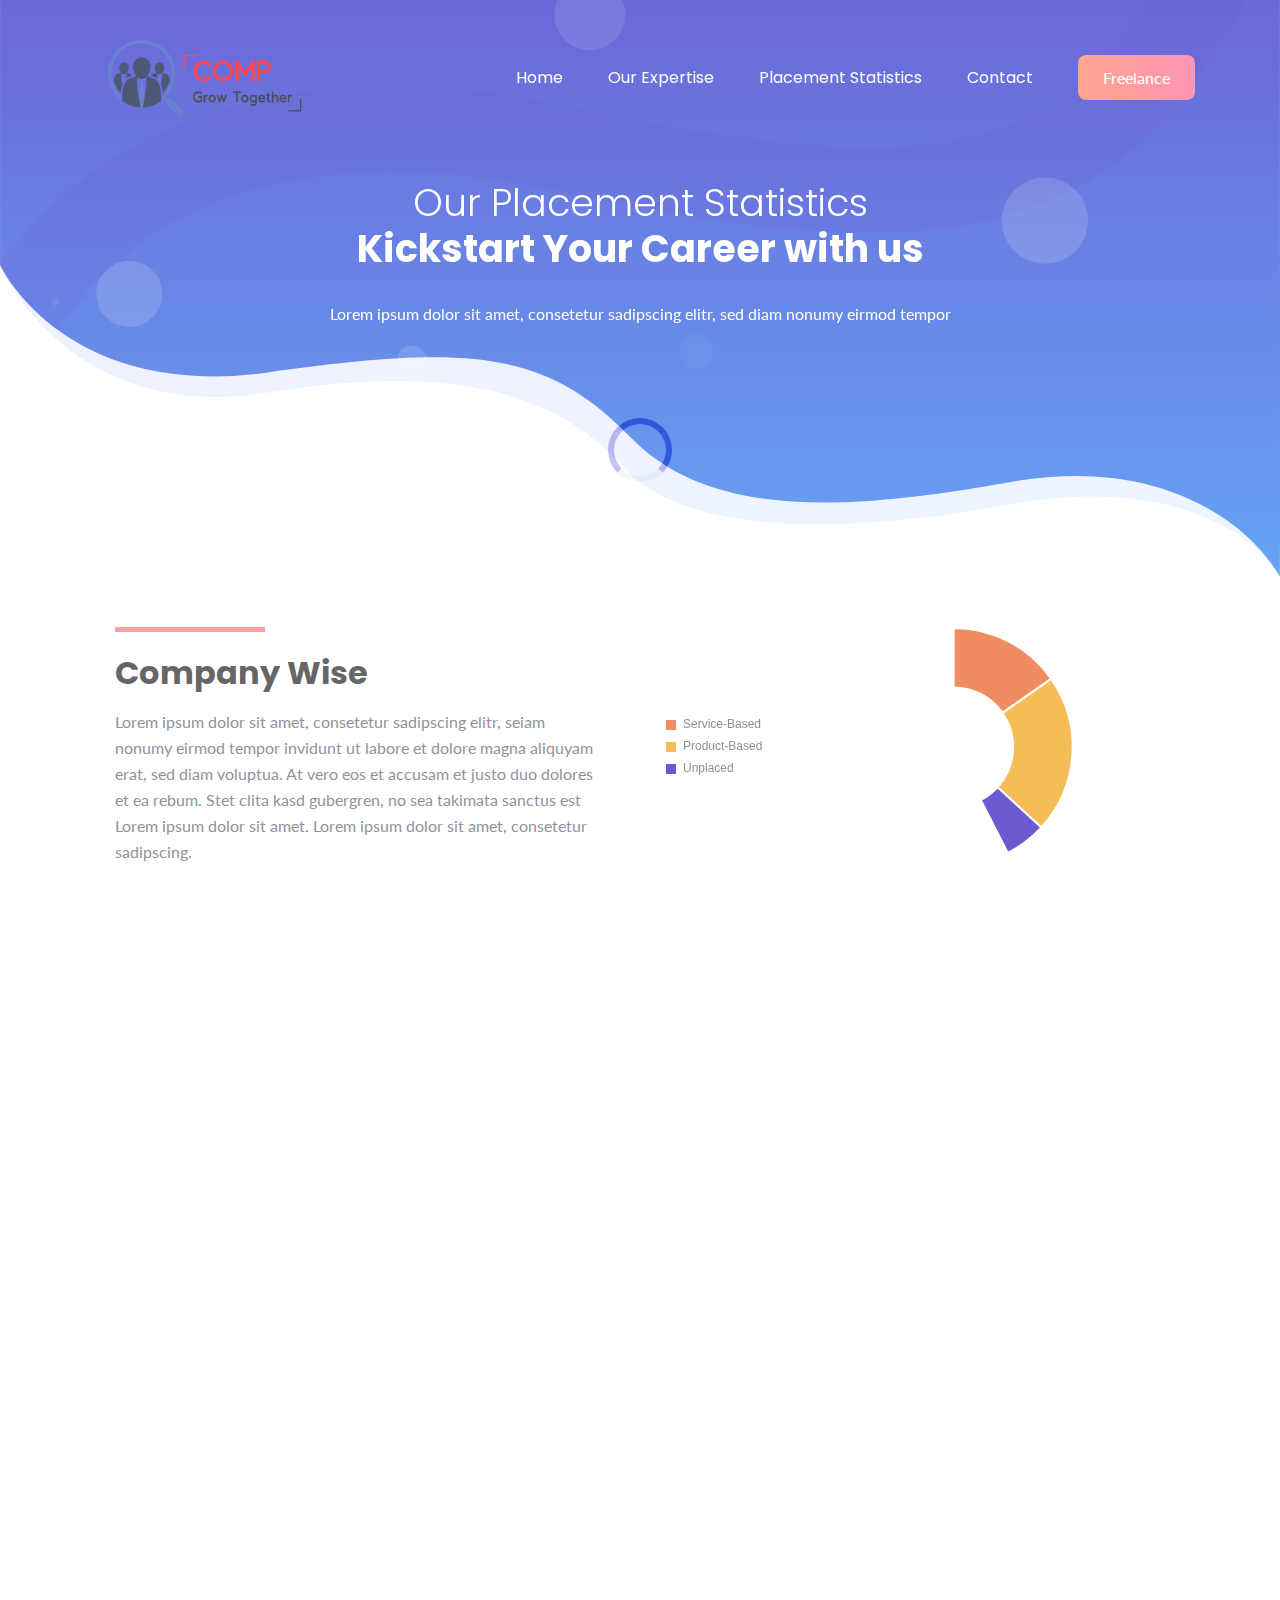
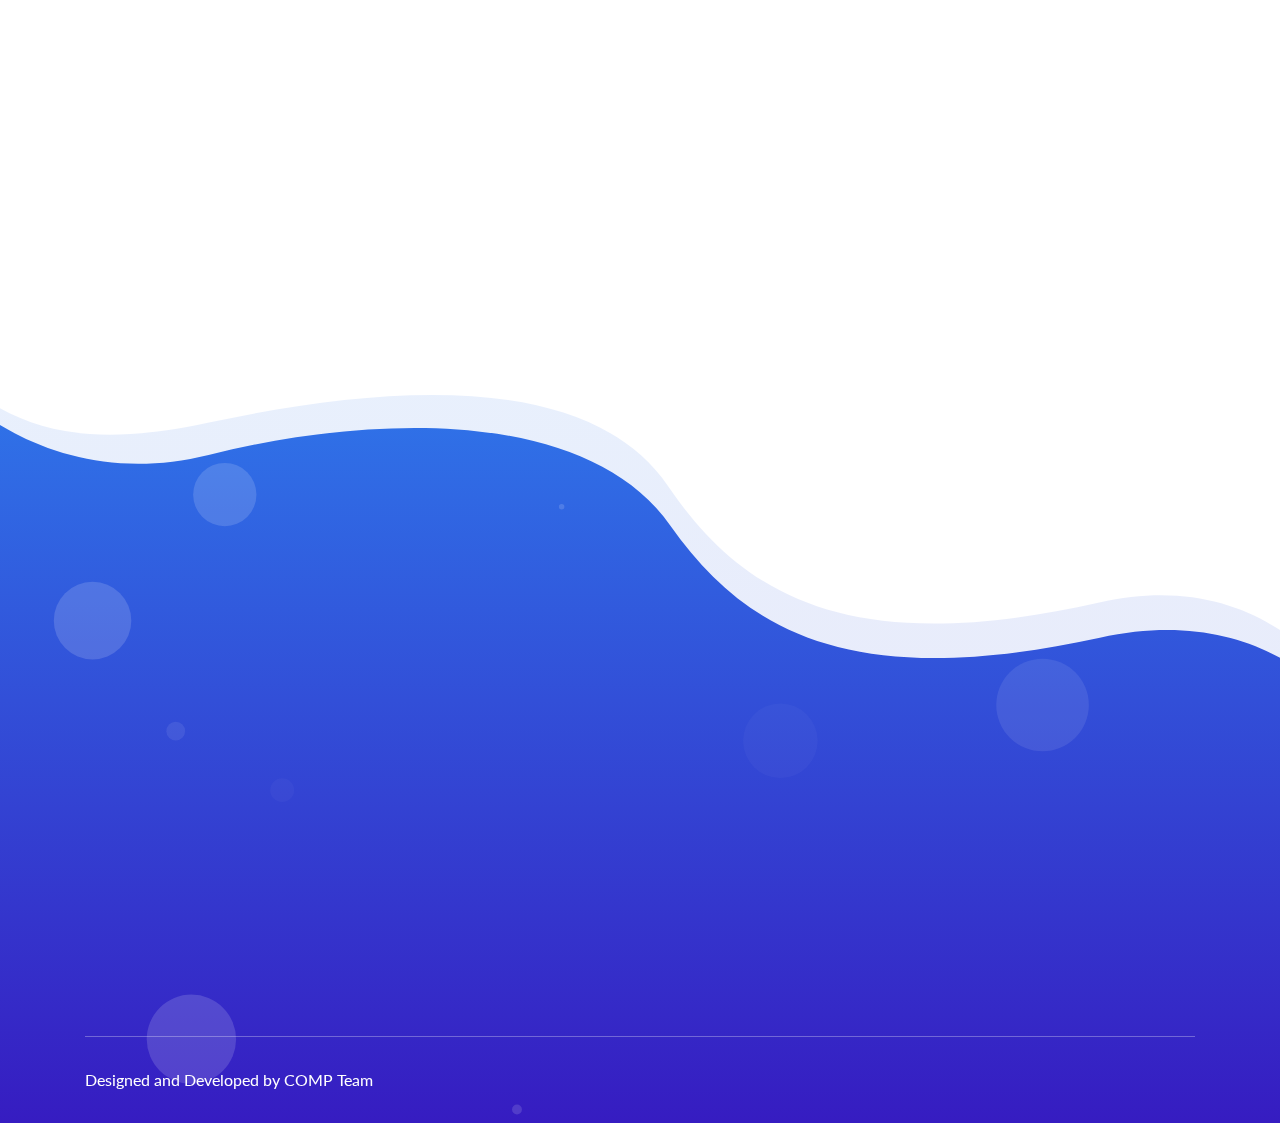
==== commit 158bdf4f: "Made charts interactive and modified them for attractive looks." ====
--- a/placement.html
+++ b/placement.html
@@ -89,13 +89,13 @@
                             <div class="collapse navbar-collapse sub-menu-bar" id="navbarSupportedContent">
                                 <ul id="nav" class="navbar-nav ml-auto">
                                     <li class="nav-item active">
-                                        <a  href="#home">Home</a>
+                                        <a  href="index.html">Home</a>
                                     </li>
 				    <li class="nav-item">
                                         <a href="#expertise">Our Expertise</a>
                                     </li>
                                     <li class="nav-item">
-                                        <a  href="#placement">Placement Statistics</a>
+                                        <a  href="placement.html">Placement Statistics</a>
                                     </li>
                                     <li class="nav-item">
                                         <a href="#contact">Contact</a>
@@ -116,48 +116,68 @@
             <div class="container">
                 <div class="row justify-content-center">
                     <div class="col-lg-8">
-                        <div class="header-hero-content text-center">
-                            <h3 class="header-sub-title wow fadeInUp" data-wow-duration="1.3s" data-wow-delay="0.2s" style="margin-bottom: 250px;">Our Placement Statistics</h3>
+                        <div class="header-hero-content text-center" style="margin-bottom: 250px;">
+                            <h3 class="header-sub-title wow fadeInUp" data-wow-duration="1.3s" data-wow-delay="0.2s">Our Placement Statistics</h3>                            
+                            <h2 class="header-title wow fadeInUp" data-wow-duration="1.3s" data-wow-delay="0.5s">Kickstart Your Career with us</h2>
+                            <p class="text wow fadeInUp" data-wow-duration="1.3s" data-wow-delay="0.8s">Lorem ipsum dolor sit amet, consetetur sadipscing elitr, sed diam nonumy eirmod tempor</p>
                         </div> <!-- header hero content -->
                     </div>
                 </div> <!-- row -->
-                <!-- <div class="row">
-                    <div class="col-lg-12">
-                        <div class="header-hero-image text-center wow fadeIn" data-wow-duration="1.3s" data-wow-delay="1.4s">
-                            <img src="assets/images/hea1.png" alt="hero">
-                        </div>  header hero image 
-                    </div>
-                </div> row -->
             </div> <!-- container -->
             <div id="particles-1" class="particles"></div>
         </div> <!-- header hero -->
     </header>
     
     <!--====== HEADER PART ENDS ======-->
-    
-    <div id="donut-bar">
-        <h2 style="text-align: center;">Company Wise</h2>
-        <div class="container">
-            <div class="row" style="margin-bottom: 100px">
+    <!--====== CHARTS PART STARTS ======-->
+
+    <section>
+        <div class="container">
+            <div class="row">
+                <div class="col-lg-6" style="display: flex; justify-content: center;">
+                    <div class="about-content wow fadeInLeftBig mt-50" data-wow-duration="1s" data-wow-delay="0.5s">
+                        <div class="section-title">
+                            <div class="line"></div>
+			                <h3 class="title">Company Wise</h3>
+                        </div> <!-- section title -->
+                        <p class="text">Lorem ipsum dolor sit amet, consetetur sadipscing elitr, seiam nonumy eirmod tempor invidunt ut labore et dolore magna aliquyam erat, sed diam voluptua. At vero eos et accusam et justo duo dolores et ea rebum. Stet clita kasd gubergren, no sea takimata sanctus est Lorem ipsum dolor sit amet. Lorem ipsum dolor sit amet, consetetur sadipscing.</p>
+                    </div> <!-- about content -->
+                </div>
                 <div class="col-lg-6">
-                    <div class="about-content mt-50 wow fadeInLeftBig" data-wow-duration="1s" data-wow-delay="0.5s">
+                    <div class="about-content wow fadeInRightBig mt-50" data-wow-duration="1s" data-wow-delay="0.5s">
                         <canvas id="doughnut"></canvas>
                     </div>
                 </div>
-                <div class="col-lg-6">
-                    <div class="about-content mt-50 wow fadeInRightBig" data-wow-duration="1s" data-wow-delay="0.5s">
+            </div>
+        </div>
+    </section>
+
+    <section class="chart-area pt-70">
+        <div class="container">
+            <div class="row">
+                <div class="col-lg-6 order-lg-last" style="display: flex; justify-content: center;">
+                    <div class="about-content wow fadeInRightBig mt-50" data-wow-duration="1s" data-wow-delay="0.5s">
+                        <div class="section-title">
+                            <div class="line"></div>
+                            <h3 class="title">Company Wise</h3>
+                        </div> <!-- section title -->
+                        <p class="text">Lorem ipsum dolor sit amet, consetetur sadipscing elitr, seiam nonumy eirmod tempor invidunt ut labore et dolore magna aliquyam erat, sed diam voluptua. At vero eos et accusam et justo duo dolores et ea rebum. Stet clita kasd gubergren, no sea takimata sanctus est Lorem ipsum dolor sit amet. Lorem ipsum dolor sit amet, consetetur sadipscing.</p>
+                    </div> <!-- about content -->
+                </div>
+                <div class="col-lg-6 order-lg-first">
+                    <div class="about-content wow fadeInLeftBig mt-50" data-wow-duration="1s" data-wow-delay="0.5s">
                         <canvas id="bar1"></canvas>
                     </div>
                 </div>
-            </div>  
-            <div class="row" style="margin-bottom: 100px">
-                <div class="col-lg-6">
-                    <div class="about-content mt-50 wow fadeInLeftBig" data-wow-duration="1s" data-wow-delay="0.5s">
-                        <canvas id="line"></canvas>
-                    </div>
-                </div>
-                <div class="col-lg-6">
-                    <div class="about-content mt-50 wow fadeInRightBig" data-wow-duration="1s" data-wow-delay="0.5s">
+            </div>
+        </div>        
+    </section>
+
+    <section class="chart-area pt-70">
+        <div class="container">
+            <div class="row">
+                <div class="col-lg-6" style="display: flex; justify-content: center;">
+                    <div class="about-content wow fadeInLeftBig mt-50" data-wow-duration="1s" data-wow-delay="0.5s">
                         <div class="section-title">
                             <div class="line"></div>
 			                <h3 class="title">Year Wise</h3>
@@ -165,10 +185,20 @@
                         <p class="text">Lorem ipsum dolor sit amet, consetetur sadipscing elitr, seiam nonumy eirmod tempor invidunt ut labore et dolore magna aliquyam erat, sed diam voluptua. At vero eos et accusam et justo duo dolores et ea rebum. Stet clita kasd gubergren, no sea takimata sanctus est Lorem ipsum dolor sit amet. Lorem ipsum dolor sit amet, consetetur sadipscing.</p>
                     </div> <!-- about content -->
                 </div>
+                <div class="col-lg-6">
+                    <div class="about-content wow fadeInRightBig mt-50" data-wow-duration="1s" data-wow-delay="0.5s">
+                        <canvas id="line"></canvas>
+                    </div>
+                </div>
             </div> 
-            <div class="row" style="margin-bottom: 100px">
-                <div class="col-lg-6">
-                    <div class="about-content mt-50 wow fadeInLeftBig" data-wow-duration="1s" data-wow-delay="0.5s">
+        </div>
+    </section>
+
+    <section class="chart-area pt-70 mb-100">
+        <div class="container">
+            <div class="row">
+                <div class="col-lg-6 order-lg-last" style="display: flex; justify-content: center;">
+                    <div class="about-content wow fadeInRightBig mt-50" data-wow-duration="1s" data-wow-delay="0.5s">
                         <div class="section-title">
                             <div class="line"></div>
 			                <h3 class="title">Profile Wise</h3>
@@ -176,15 +206,16 @@
                         <p class="text">Lorem ipsum dolor sit amet, consetetur sadipscing elitr, seiam nonumy eirmod tempor invidunt ut labore et dolore magna aliquyam erat, sed diam voluptua. At vero eos et accusam et justo duo dolores et ea rebum. Stet clita kasd gubergren, no sea takimata sanctus est Lorem ipsum dolor sit amet. Lorem ipsum dolor sit amet, consetetur sadipscing.</p>
                     </div> <!-- about content -->
                 </div>
-                <div class="col-lg-6">
-                    <div class="about-content mt-50 wow fadeInRightBig" data-wow-duration="1s" data-wow-delay="0.5s">
+                <div class="col-lg-6 order-lg-first">
+                    <div class="about-content wow fadeInLeftBig mt-50" data-wow-duration="1s" data-wow-delay="0.5s">
                         <canvas id="bar2"></canvas>
                     </div>
                 </div>
-            </div>        
-        </div>
-    </div>
-    
+            </div> 
+        </div>
+    </section>
+    
+    <!--====== CHARTS PART ENDS ======-->
     <!--====== FOOTER PART START ======-->
     
     <footer id="footer" class="footer-area pt-120">
--- a/assets/css/style.css
+++ b/assets/css/style.css
@@ -743,10 +743,10 @@
   z-index: -1; }
 
 .header-hero-content {
-  padding-top: 180px; }
+  padding-top: 180px;}
   @media (max-width: 767px) {
     .header-hero-content {
-      padding-top: 100px; } }
+      padding-top: 140px;} }
   .header-hero-content .header-sub-title {
     font-size: 38px;
     font-weight: 300;
